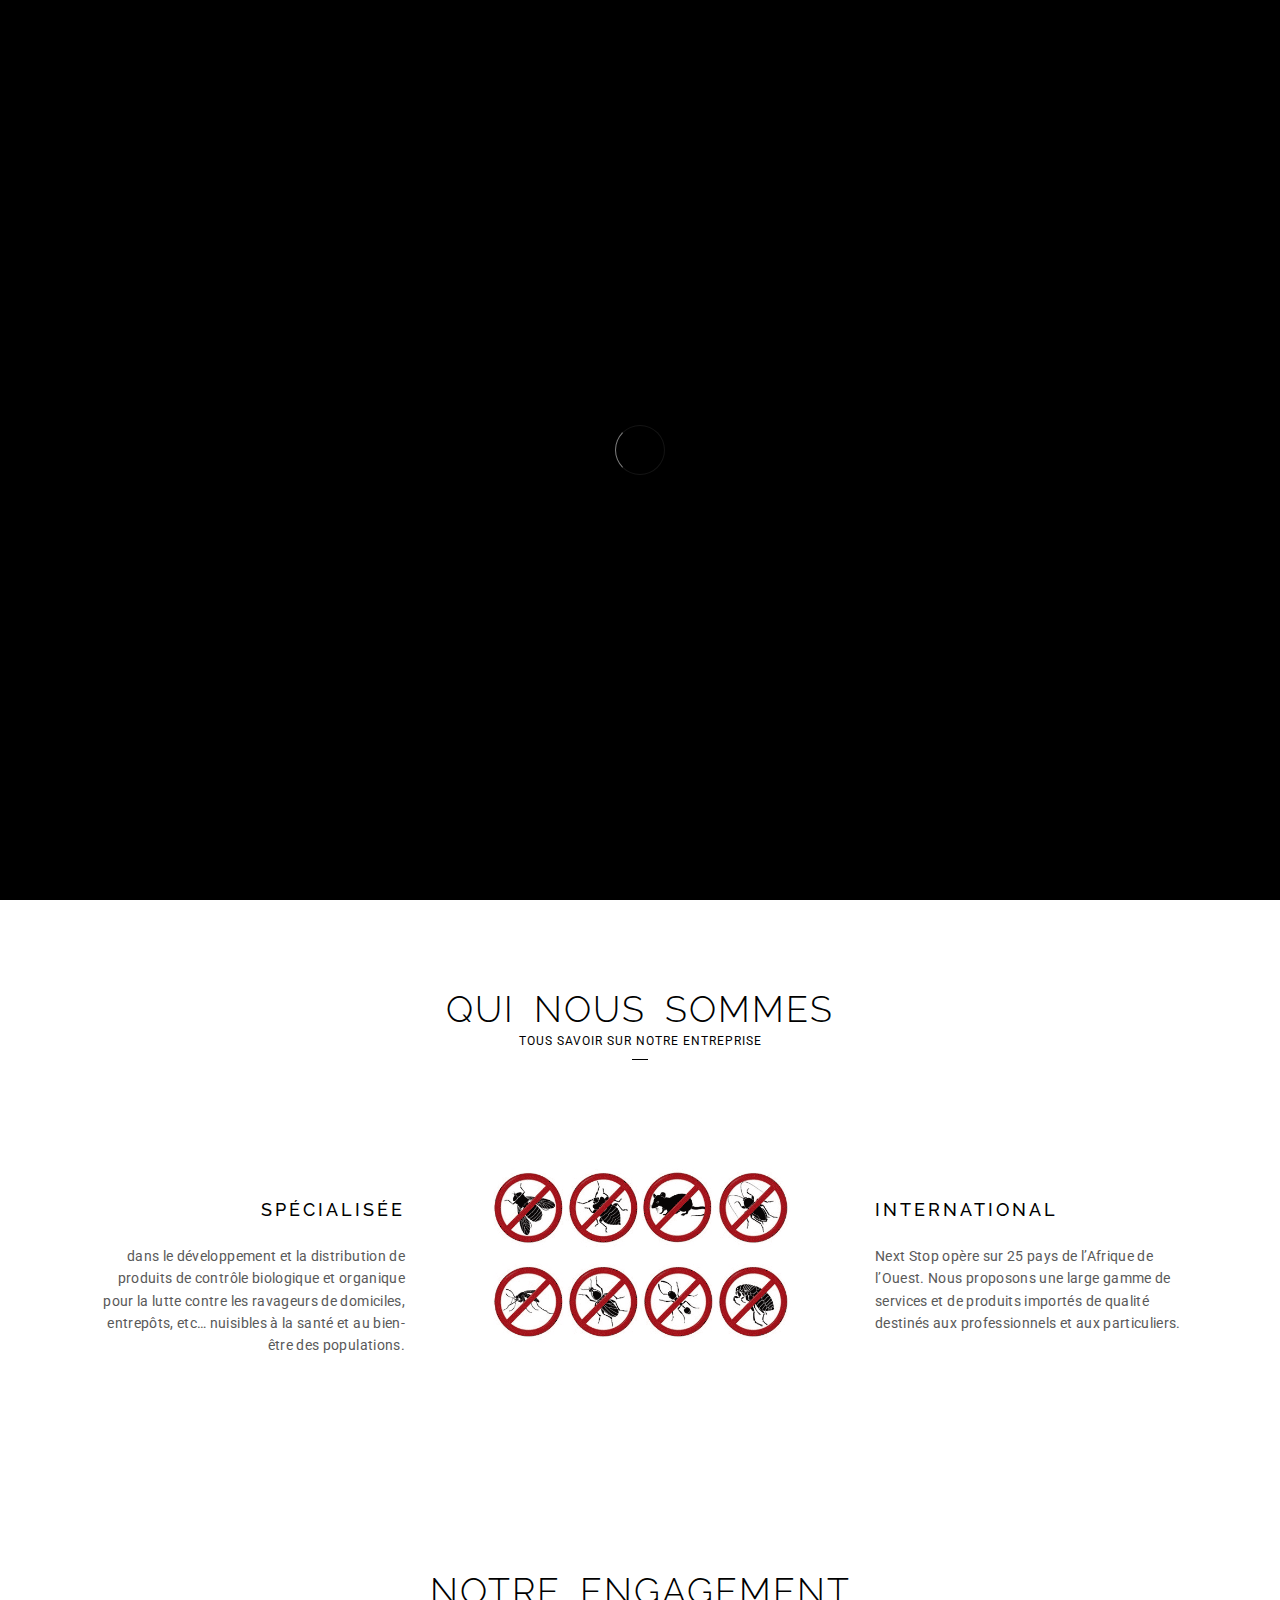
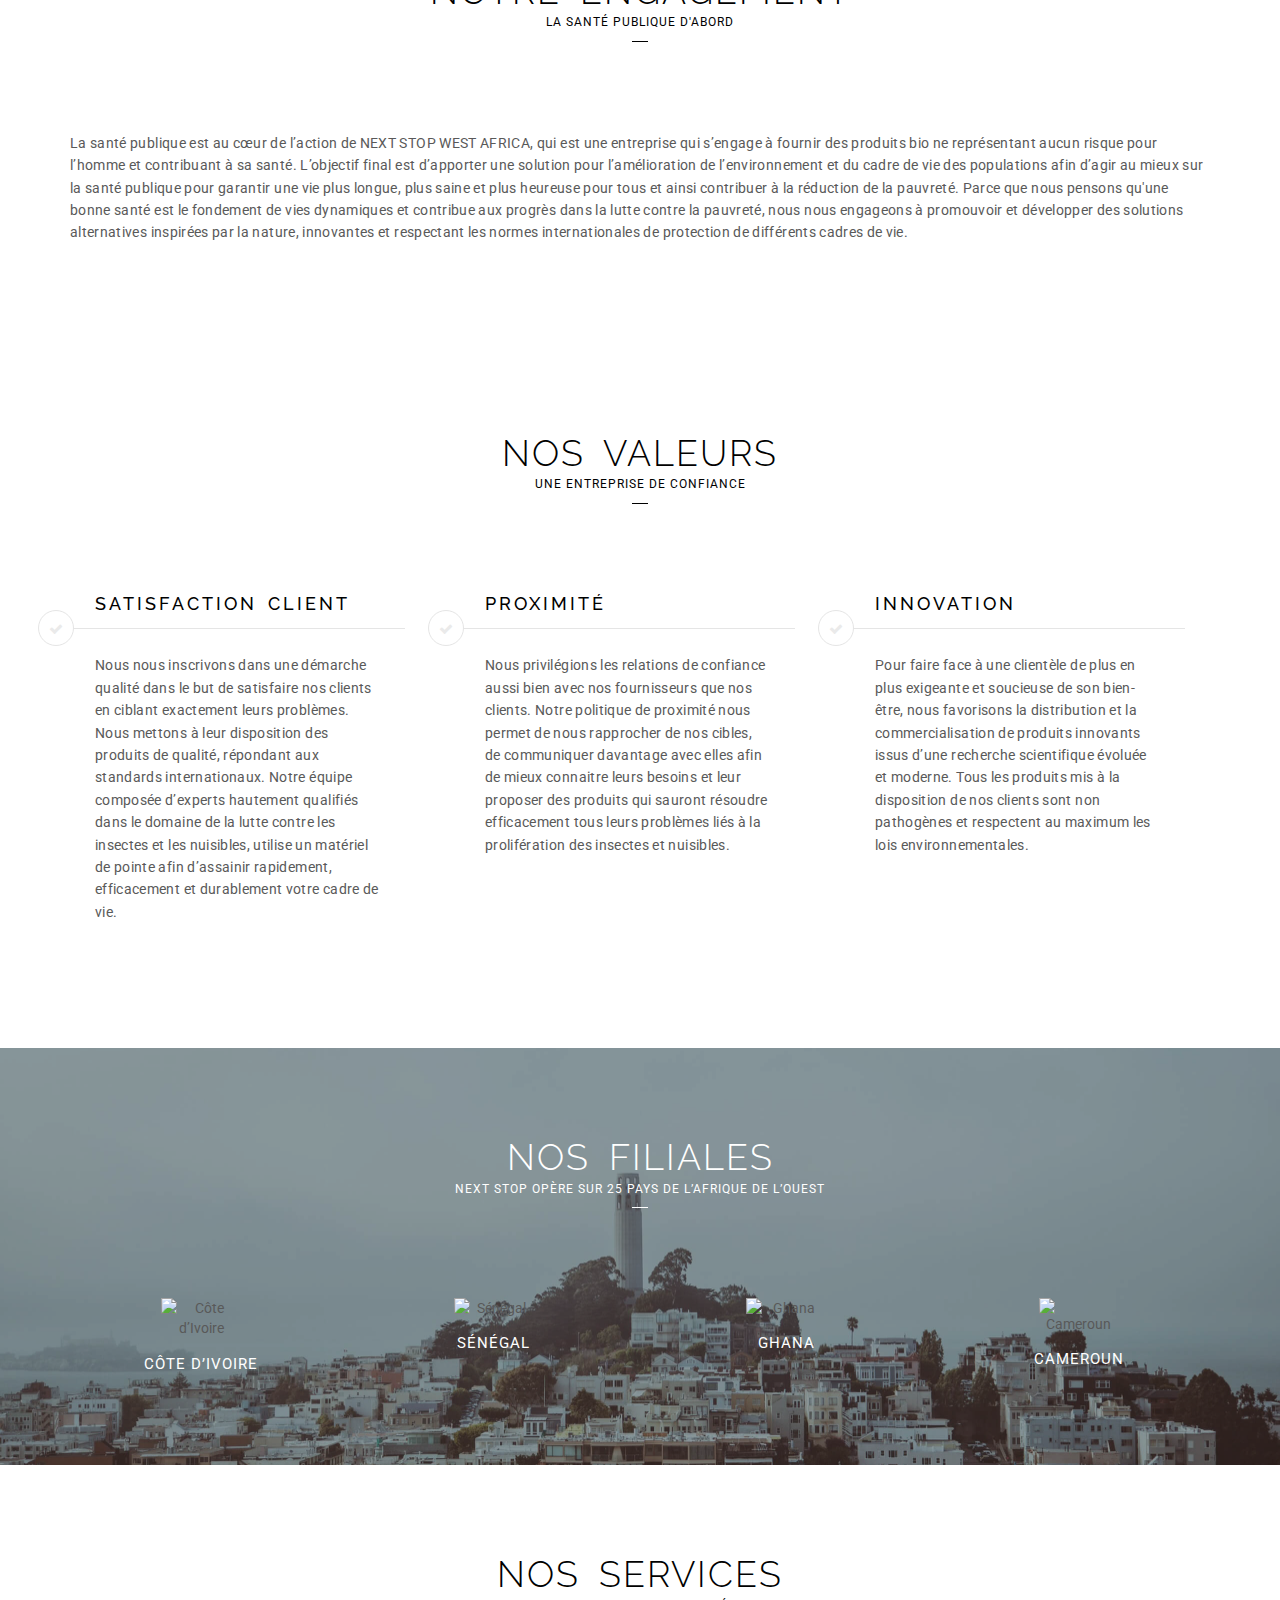
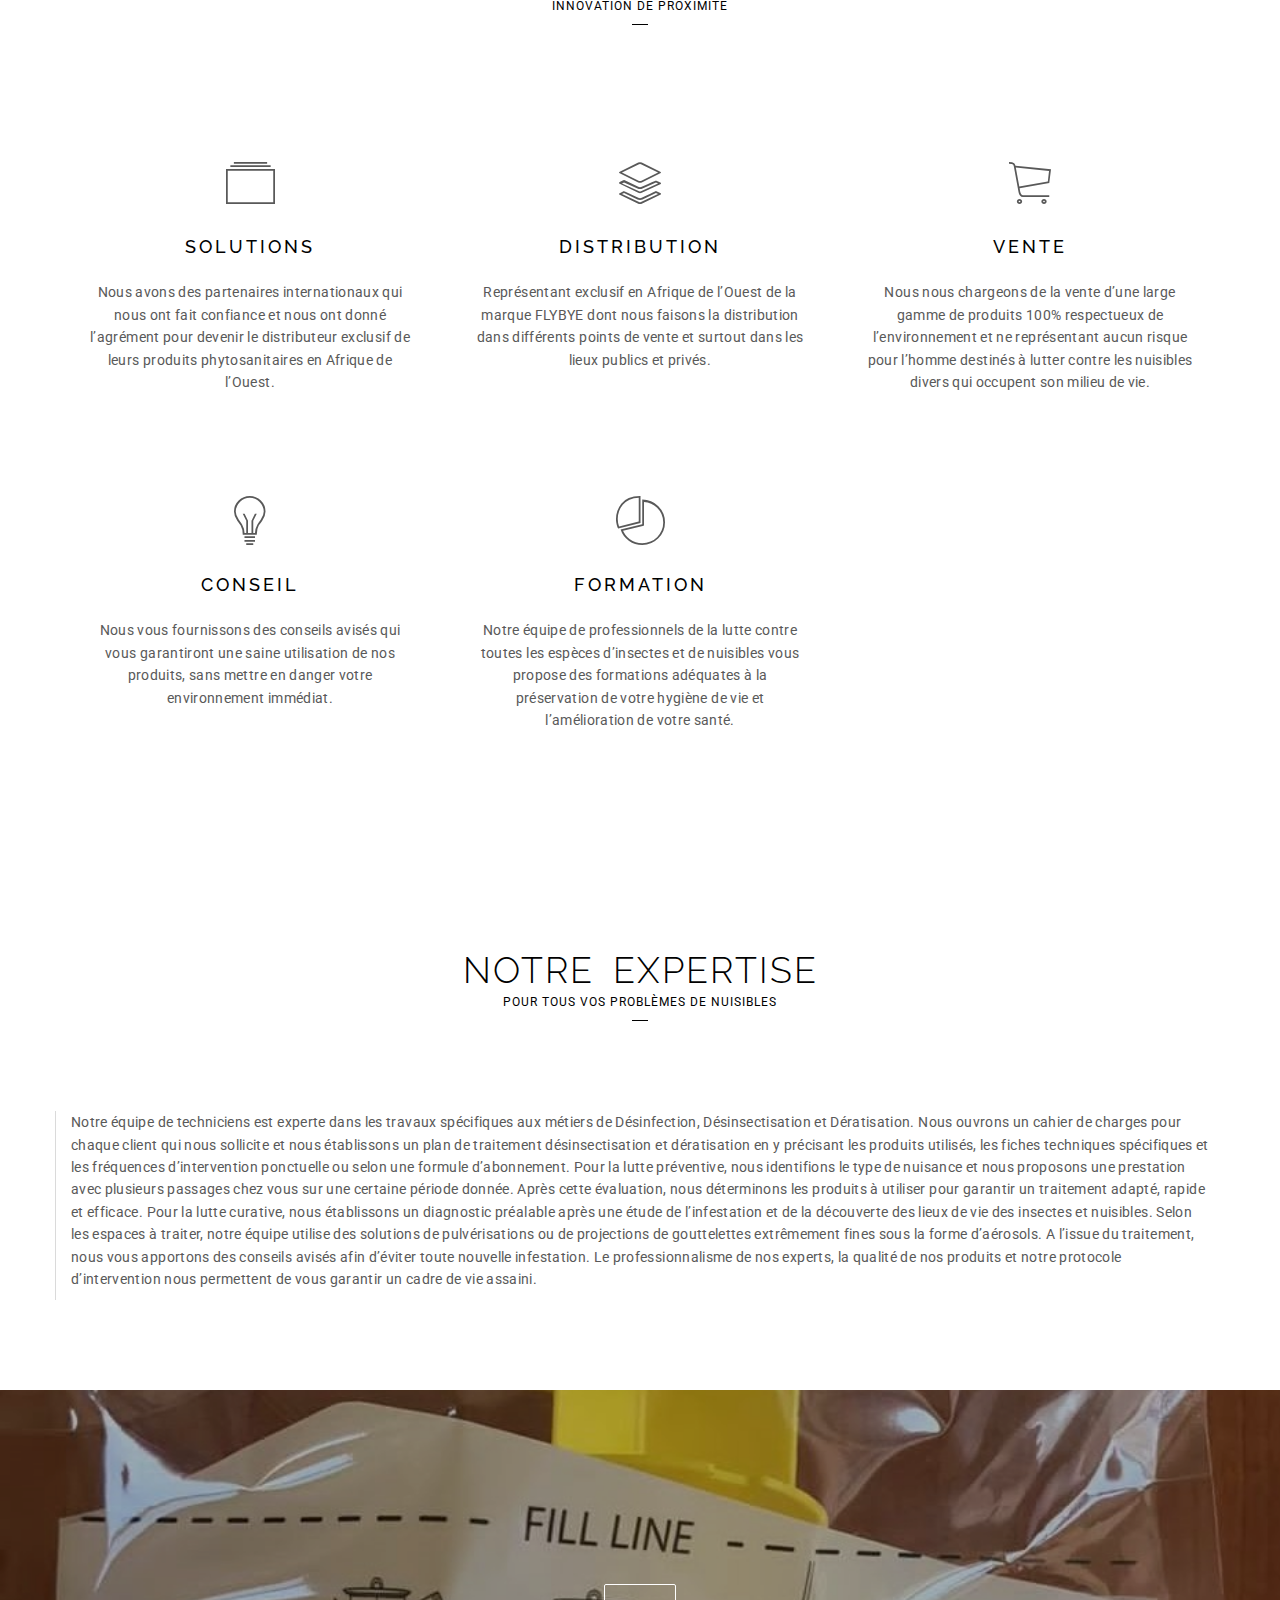
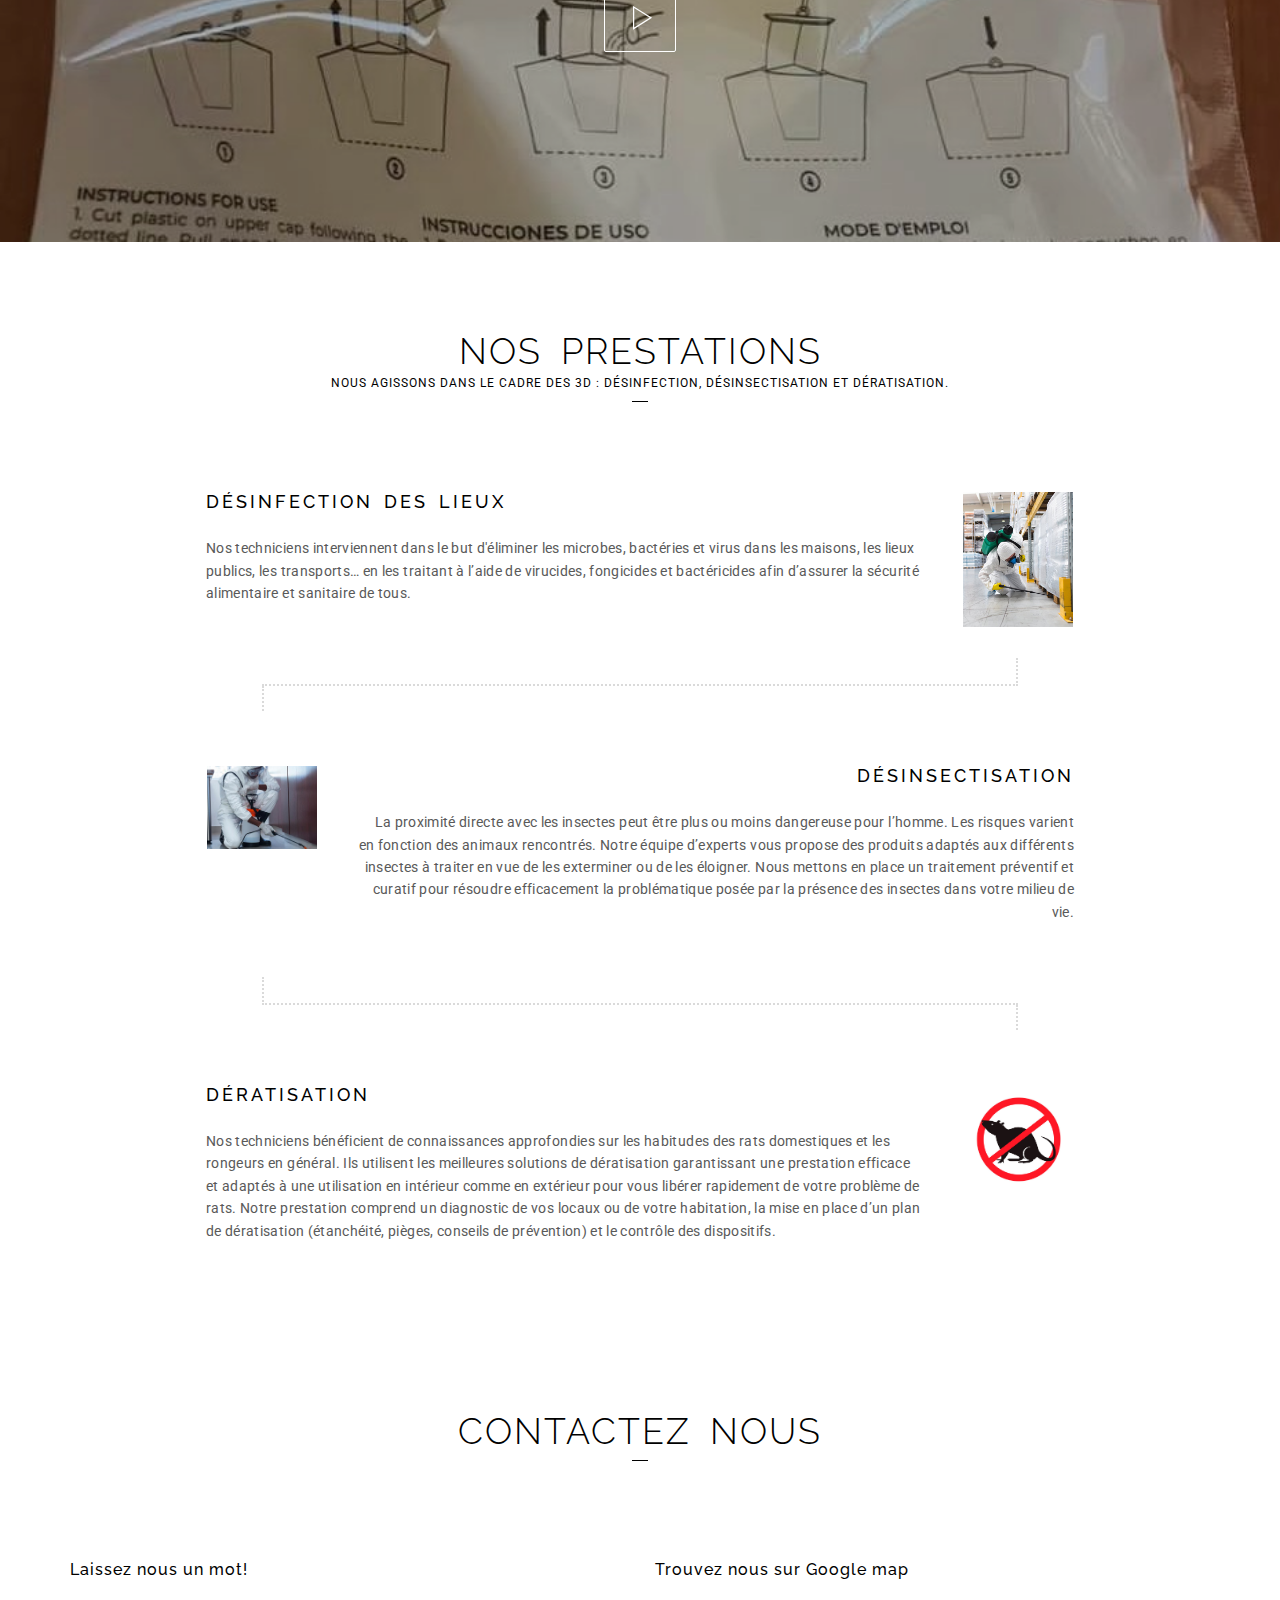
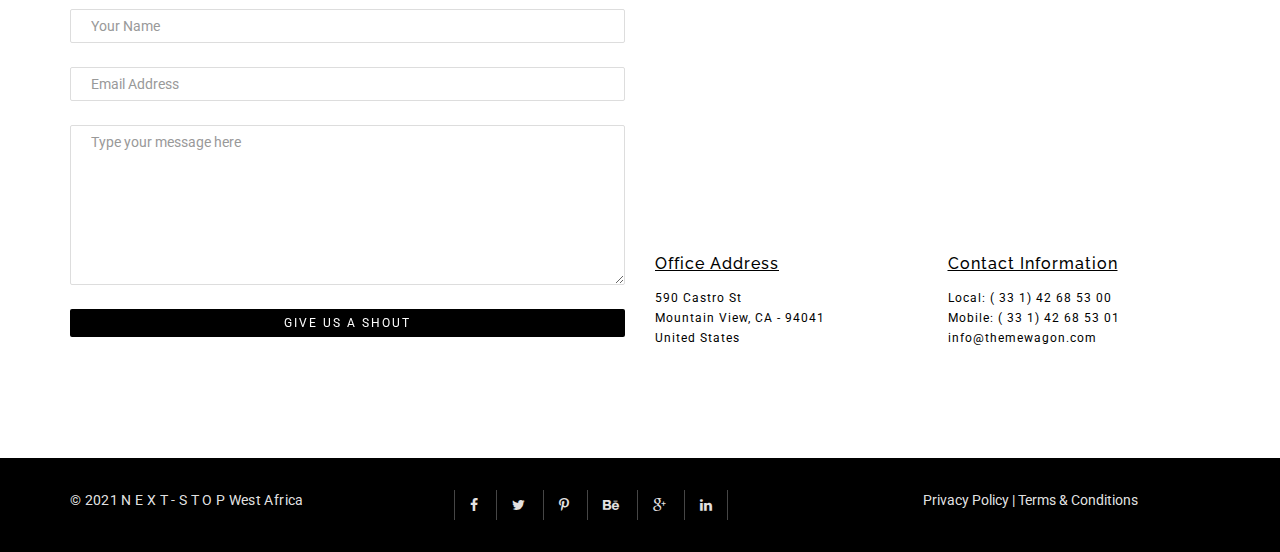
==== index.html @ 81a285a0 "first drop" ====
<!DOCTYPE html>
<html lang="en">
<head>
    <meta charset="UTF-8">
    <meta http-equiv="X-UA-Compatible" content="IE=edge">
    <meta name="viewport" content="width=device-width, initial-scale=1">
    <meta name="Description" content="A fat free flat responsive corporate agency templae">
    <meta name="keywords" content="Agency, Corporate">

    <title>N E X T  -  S T O P </title>

    <link rel="shortcut icon" href="assets/images/favicons/favicon.ico" />
    <link rel="apple-touch-icon" sizes="57x57" href="assets/images/favicons/apple-icon-57x57.png">
    <link rel="apple-touch-icon" sizes="60x60" href="assets/images/favicons/apple-icon-60x60.png">
    <link rel="apple-touch-icon" sizes="72x72" href="assets/images/favicons/apple-icon-72x72.png">
    <link rel="apple-touch-icon" sizes="76x76" href="assets/images/favicons/apple-icon-76x76.png">
    <link rel="apple-touch-icon" sizes="114x114" href="assets/images/favicons/apple-icon-114x114.png">
    <link rel="apple-touch-icon" sizes="120x120" href="assets/images/favicons/apple-icon-120x120.png">
    <link rel="apple-touch-icon" sizes="144x144" href="assets/images/favicons/apple-icon-144x144.png">
    <link rel="apple-touch-icon" sizes="152x152" href="assets/images/favicons/apple-icon-152x152.png">
    <link rel="apple-touch-icon" sizes="180x180" href="assets/images/favicons/apple-icon-180x180.png">
    <link rel="icon" type="image/png" sizes="192x192"  href="assets/images/favicons/android-icon-192x192.png">
    <link rel="icon" type="image/png" sizes="32x32" href="assets/images/favicons/favicon-32x32.png">
    <link rel="icon" type="image/png" sizes="96x96" href="assets/images/favicons/favicon-96x96.png">
    <link rel="icon" type="image/png" sizes="16x16" href="assets/images/favicons/favicon-16x16.png">
    <link rel="manifest" href="assets/images/favicons/manifest.json">
    <meta name="msapplication-TileColor" content="#000000">
    <meta name="msapplication-TileImage" content="assets/images/favicons/ms-icon-144x144.png">
    <meta name="theme-color" content="#000000">


    <!-- css -->
    <link rel="stylesheet" href="assets/lib/bootstrap/dist/css/bootstrap.css">
    <link rel="stylesheet" href="assets/lib/fontawesome/css/font-awesome.min.css">
    <link rel="stylesheet" href="assets/lib/ionicons/css/ionicons.css">
    <link rel="stylesheet" href="assets/lib/owlcarousel/owl-carousel/owl.carousel.css">
    <link rel="stylesheet" href="assets/lib/owlcarousel/owl-carousel/owl.theme.css">
    <link rel="stylesheet" href="assets/lib/FlexSlider/flexslider.css">
    <link rel="stylesheet" href="assets/lib/magnific-popup/dist/magnific-popup.css"/>

    <link rel="stylesheet" href="http://fonts.googleapis.com/css?family=Raleway:100,300,400">
    <link rel="stylesheet" href="http://fonts.googleapis.com/css?family=Roboto:100,300,400">

    <link rel="stylesheet" href="assets/css/main.css">
    <link rel="stylesheet" href="assets/css/ie_fix.css">

    <script src="assets/lib/components-modernizr/modernizr.js"></script>
    <script src="assets/lib/jquery/dist/jquery.js"></script>
    <script src="assets/lib/bootstrap/dist/js/bootstrap.js"></script>

</head>

<body data-spy="scroll" data-target="#main-nav-collapse" data-offset="100">

<div class="page-loader">
    <div class="loader">Loading...</div>
</div>
<!-- Fixed Top Navigation -->
<nav id="fixedTopNav" class="navbar navbar-fixed-top main-navigation" itemscope itemtype="https://schema.org/SiteNavigationElement" >
    <div class="container">

        <div class="navbar-header">

            <button type="button" class="navbar-toggle collapsed" data-toggle="collapse" data-target="#main-nav-collapse">
                <span class="sr-only">Toggle navigation</span>
                <span class="ion-drag"></span>
            </button>

            <!-- Logo -->
            <div class="navbar-brand" itemscope itemtype="https://schema.org/Organization">
                <span itemprop="name" class="sr-only">Reign</span>
                <a itemprop="url" href="index.html">
                    N E X T  <em>-</em>  S T O P
                </a>
            </div>
            <!-- /Logo -->

        </div><!-- /.navbar-header -->

        <!-- Navigation Links -->
        <div class="collapse navbar-collapse" id="main-nav-collapse">
            <ul class="nav navbar-nav navbar-right">

                <li><a href="#" itemprop="url">
                    <span itemprop="name">Home</span>
                </a></li>                
                <li><a href="#about-us" itemprop="url">
                    <span itemprop="name">About</span>
                </a></li>

                <!-- <li><a href="#valeurs" itemprop="url">
                    <span itemprop="name">Values</span>
                </a></li> -->
                
                <!-- <li><a href="#filliales" itemprop="url">
                    <span itemprop="name">Filliales</span>
                </a></li> -->
                

                <li><a href="#services" itemprop="url">
                    <span itemprop="name">Services</span>
                </a></li>

                <li><a href="#expertise" itemprop="url">
                    <span itemprop="name">Expertise</span>
                </a></li>

                <li><a href="#prestation" itemprop="url">
                    <span itemprop="name">Prestation</span>
                </a></li>
 

                <li><a href="#contact" itemprop="url">
                    <span itemprop="name">Contact</span>
                </a></li>
            </ul>
        </div>
        <!-- /Navigation Links -->

    </div><!-- /.container -->
</nav>
<!-- /Fixed Top Navigation -->

<!-- Header -->
<header id="header" class="header-wrapper home-parallax home-fade dark-bg  bg-06">
    <div class="color-overlay"></div>
    <div class="header-wrapper-inner">
        <div class="container">

            <div class="intro">
                <!-- <h1>NEXT STOP    <span class="rotate"> west,est,south</span> AFRICA</h1> -->
                <h1>NEXT STOP WEST AFRICA</h1>
                <p>produits de contrôle biologique et organique </p>
                <a href="#services" class="btn btn-default-o onPageNav">Our Services</a>
            </div><!-- /.intro -->

        </div><!-- /.container -->

    </div><!-- /.header-wrapper-inner -->
</header>
<!-- /Header -->
<!-- About Us -->
<section id="about-us" class="section about-us">
    <div class="container">

        <!---->
        <header class="section-heading">
            <h2>QUI NOUS SOMMES</h2>
            <span>Tous savoir sur notre entreprise  </span>
        </header><!-- section-heading -->
        <!---->

        <div class="section-content">
            <div class="row">
                <div class="col-sm-4">

                    <!-- about-left -->
                    <div class="about-content left">
                        <h4>spécialisée </h4>
                        <p>dans le développement et la distribution de produits de contrôle biologique et organique pour la lutte contre les ravageurs de domiciles, entrepôts, etc… nuisibles à la santé et au bien-être des populations.
                        </p>
                    </div>

                </div><!-- col-sm-4 -->

                <div class="col-sm-4">

                    <!-- about-center -->
                    <figure class="about-content center">
                        <!-- <img class="img-responsive center-block" src="https://media.istockphoto.com/photos/fumigator-sanitizing-cleaning-and-disinfection-coronavirus-pandemic-picture-id1308788817?s=612x612" alt=""> -->
                        <!-- <img class="img-responsive center-block" src="https://media.istockphoto.com/vectors/pest-control-design-insect-vector-design-bug-illustration-vector-id1139930309?s=612x612" alt=""> -->
                        <img class="img-responsive center-block" src="assets/images/ns/insectes.png" alt="">
                    </figure>

                </div><!-- col-sm-4 -->

                <div class="col-sm-4">

                    <!-- about-right -->
                    <div class="about-content right">
                        <h4>International</h4>
                        <p>Next Stop opère sur 25 pays de l’Afrique de l’Ouest.
                            Nous proposons une large gamme de services et de produits importés de qualité destinés aux professionnels et aux particuliers.
                        </p>
                    </div>

                </div><!-- col-sm-4 -->
            </div><!-- row -->
        </div><!-- section-content -->
    </div><!-- container -->
</section>
<!-- /About Us -->

<!-- Engagement -->
<section id="about-us" class="section about-us">
    <div class="container">

        <!---->
        <header class="section-heading">
            <h2>NOTRE ENGAGEMENT </h2>
            <span>La santé publique d'abord  </span>
        </header><!-- section-heading -->
        <!---->

        <div class="section-content">
            <div class="row">
                <div class="col-sm-12 lborder">

                    <div class="service">
                        
                        <div class="about-service">
                            <!-- <h4 class="text-center">Satisfaction client  </h4> -->
                            <p class="text-left">
                                La santé publique est au cœur de l’action de NEXT STOP WEST AFRICA, qui est  une entreprise qui s’engage à fournir des produits bio ne représentant aucun risque pour l’homme et contribuant à sa santé. L’objectif final est d’apporter une solution pour l’amélioration de l’environnement et du cadre de vie des populations afin d’agir au mieux sur la santé publique pour garantir une vie plus longue, plus saine et plus heureuse pour tous et ainsi contribuer à la réduction de la pauvreté. 
                                Parce que nous pensons qu'une bonne santé est le fondement de vies dynamiques et contribue aux progrès dans la lutte contre la pauvreté, nous nous engageons à promouvoir et développer des solutions alternatives inspirées par la nature, innovantes et respectant les normes internationales de protection de différents cadres de vie. 
                            </p>
                        </div>
                    </div>


                </div><!-- col-sm-4 -->                
                 
            </div><!-- row -->
        </div><!-- section-content -->
    </div><!-- container -->
</section>
<!-- /Engagement -->

<!-- Why-choose-us -->
<section id="valeurs" class="section why-choose-us">
    <div class="container">
        <header class="section-heading">
            <h2>Nos valeurs</h2>
            <span>Une entreprise de confiance</span>
        </header>

        <div class="section-content">
            <div class="row">
                <div class="col-sm-4 why-explain-wrap">

                    <!-- why-choose-us-text -->
                    <h4>Satisfaction client </h4>
                    <div class="why-explain top top-1">
                        <p>
                            Nous nous inscrivons dans une démarche qualité dans le but de satisfaire nos clients en ciblant exactement leurs problèmes. Nous mettons à leur disposition des produits de qualité, répondant aux standards internationaux. Notre équipe composée d’experts hautement qualifiés dans le domaine de la lutte contre les insectes et les nuisibles, utilise un matériel de pointe afin d’assainir rapidement, efficacement et durablement votre cadre de vie.  
                        </p>
                    </div>

                </div><!-- col-md-4 col-sm-6 -->

                <div class="col-sm-4 why-explain-wrap">

                    <!-- why-choose-us-text -->
                    <h4>Proximité</h4>
                    <div class="why-explain top top-2">
                        <p>
                            Nous privilégions les relations de confiance aussi bien avec nos fournisseurs que nos clients. Notre politique de proximité nous permet de nous rapprocher de nos cibles, de communiquer davantage avec elles afin de mieux connaitre leurs besoins et leur proposer des produits qui sauront résoudre efficacement tous leurs problèmes liés à la prolifération des insectes et nuisibles.
                        </p>
                    </div>

                </div><!-- col-md-4 col-sm-6 -->

                <div class="col-sm-4 why-explain-wrap">

                    <!-- why-choose-us-text -->
                    <h4>Innovation </h4>
                    <div class="why-explain top top-3">
                        <p>
                            Pour faire face à une clientèle de plus en plus exigeante et soucieuse de son bien-être, nous favorisons la distribution et la commercialisation de produits innovants issus d’une recherche scientifique évoluée et moderne. Tous les produits mis à la disposition de nos clients sont non pathogènes et respectent au maximum les lois environnementales.
                        </p>
                    </div>

                </div><!-- col-md-4 col-sm-6 -->

            </div><!-- row -->

     

        </div><!-- section-content -->
    </div><!-- container -->
</section>
<!-- /Why-choose-us -->
<!-- Fun filiales -->
<section id="filiales" class="section dark-bg funfacts">
    <div class="color-overlay"></div>
    <div class="container">
        <header class="section-heading">
            <h2>Nos filiales </h2>
            <span>Next Stop opère sur 25 pays de l’Afrique de l’Ouest</span>
        </header>

        <div class="section-content">
            <div class="row">
                <div class="col-sm-3">
                    <div class="counter-box">
                       
                        <figure>
                            <img width="80px" class="img-responsive center-block" alt="Côte d’Ivoire" src="http://purecatamphetamine.github.io/country-flag-icons/3x2/CI.svg"/>
                        </figure>
                        
                        <div class="count-description">Côte d’Ivoire</div>
                    </div>
                </div>

                <div class="col-sm-3">
                    <div class="counter-box">
                       
                        <figure>
                            <img width="80px" class="img-responsive center-block" alt="Sénégal" src="http://purecatamphetamine.github.io/country-flag-icons/3x2/SN.svg"/>
                        </figure>
                        
                        <div class="count-description">Sénégal</div>
                    </div>
                </div>
                <div class="col-sm-3">
                    <div class="counter-box">
                       
                        <figure>
                            <img width="80px" class="img-responsive center-block" alt="Ghana" src="http://purecatamphetamine.github.io/country-flag-icons/3x2/GH.svg"/>
                        </figure>
                        
                        <div class="count-description">Ghana</div>
                    </div>
                </div>                

                <div class="col-sm-3">
                    <div class="counter-box">
                       
                        <figure>
                            <img width="80px" class="img-responsive center-block" alt="Cameroun" src="http://purecatamphetamine.github.io/country-flag-icons/3x2/CM.svg"/>
                        </figure>
                        
                        <div class="count-description">Cameroun</div>
                    </div>
                </div>
            </div><!-- row -->
        </div><!-- section-content -->
    </div><!-- container -->
</section>
<!-- /filiales -->

<!-- Service -->
<section id="services" class="section services">
    <div class="container">

        <!---->
        <header class="section-heading">
            <h2>Nos Services</h2>
            <span>Innovation de Proximité  </span>
        </header>
        <!---->

        <div class="section-content">
            <div class="row">
                <div class="col-sm-4">

                    <!-- service -->
                    <div class="service">
                        <div class="service-icon text-center">
                            <span class="ion-ios-albums-outline"></span>
                        </div>
                        <div class="about-service">
                            <h4 class="text-center"> solutions </h4>
                            <p class="text-center">Nous avons des partenaires internationaux qui nous ont fait confiance et nous ont donné l’agrément pour devenir le distributeur exclusif de leurs produits phytosanitaires en Afrique de l’Ouest.</p>
                        </div>
                    </div>

                </div><!-- col-sm-4 -->

                <div class="col-sm-4">

                    <!-- service -->
                    <div class="service">
                        <div class="service-icon text-center">
                            <!-- <span class="fa fa-truck"></span> -->
                            <span class="ion-social-buffer-outline"></span>
                        </div>
                        <div class="about-service">
                            <h4 class="text-center">Distribution </h4>
                            <p class="text-center">
                                Représentant exclusif en Afrique de l’Ouest de la marque FLYBYE dont nous faisons la distribution dans différents points de vente et surtout dans les lieux publics et privés.
                            </p>
                        </div>
                    </div>

                </div><!-- col-sm-4 -->

                <div class="col-sm-4">

                    <!-- service -->
                    <div class="service">
                        <div class="service-icon text-center">
                            <!-- <span class="ion-social-buffer-outline"></span> -->
                            <span class="ion-ios-cart-outline"></span>
                        </div>
                        <div class="about-service">
                            <h4 class="text-center">Vente </h4>
                            <p class="text-center">
                                Nous nous chargeons de la vente d’une large gamme de produits 100% respectueux de l’environnement et ne représentant aucun risque pour l’homme destinés à lutter contre les nuisibles divers qui occupent son milieu de vie.
                            </p>
                        </div>
                    </div>

                </div><!-- col-sm-4 -->
            </div><!-- row -->

            <div class="row secondrow">
                <div class="col-sm-4">

                    <!-- service -->
                    <div class="service">
                        <div class="service-icon text-center">
                            <span class="ion-ios-lightbulb-outline"></span>
                        </div>
                        <div class="about-service">
                            <h4 class="text-center">Conseil </h4>
                            <p class="text-center">Nous vous fournissons des conseils avisés qui vous garantiront une saine utilisation de nos produits, sans mettre en danger votre environnement immédiat.</p>
                        </div>
                    </div>

                </div><!-- col-sm-4 -->

                <div class="col-sm-4">

                    <!-- service -->
                    <div class="service">
                        <div class="service-icon text-center">
                            <span class="ion-ios-pie-outline"></span>
                        </div>
                        <div class="about-service">
                            <h4 class="text-center">Formation </h4>
                            <p class="text-center">
                                Notre équipe de professionnels de la lutte contre toutes les espèces d’insectes et de nuisibles vous propose des formations adéquates à la préservation de votre hygiène de vie et l’amélioration de votre santé. 
                            </p>
                        </div>
                    </div>

                </div><!-- col-sm-4 -->

                <div class="col-sm-4">

                    <!-- service -->
                    <!-- <div class="service last">
                        <div class="service-icon text-center">
                            <span class="ion-ios-cart-outline"></span>
                        </div>
                        <div class="about-service">
                            <h4 class="text-center">Business Solution</h4>
                            <p class="text-center">
                                Praesent dapibus eleifend aug eget sollicitudin velit malesuada Aliquam blandit diam feugiat ex eget sollicitudin eget.
                            </p>
                        </div>
                    </div> -->

                </div><!-- col-sm-4 -->
            </div><!-- row -->
        </div><!-- section-content -->
    </div><!-- container -->
</section>
<!-- Service -->

<!-- Expertise -->
<section id="expertise" class="section team">
    <div class="container">
        <header class="section-heading">
            <h2>Notre Expertise </h2>
            <span>POUR TOUS VOS PROBLÈMES DE NUISIBLES</span>
        </header>

        <div class="section-content">
            <div class="row">
                <div class="col-sm-12 lborder">

                    <div class="service">
                        
                        <div class="about-service">
                            <!-- <h4 class="text-center">Satisfaction client  </h4> -->
                            <p class="text-left">
                                Notre équipe de techniciens est experte dans les travaux spécifiques aux métiers de Désinfection, Désinsectisation et Dératisation. 
                                Nous ouvrons un cahier de charges pour chaque client qui nous sollicite et nous établissons un plan de traitement désinsectisation et dératisation en y précisant les produits utilisés, les fiches techniques spécifiques et les fréquences d’intervention ponctuelle ou selon une formule d’abonnement.
                                Pour la lutte préventive, nous identifions le type de nuisance et nous proposons une prestation avec plusieurs passages chez vous sur une certaine période donnée. Après cette évaluation, nous déterminons les produits à utiliser pour garantir un traitement adapté, rapide et efficace. 
                                
                                Pour la lutte curative, nous établissons un diagnostic préalable après une étude de l’infestation et de la découverte des lieux de vie des insectes et nuisibles.
                                Selon les espaces à traiter, notre équipe utilise des solutions de pulvérisations ou de projections de gouttelettes extrêmement fines sous la forme d’aérosols. A l’issue du traitement, nous vous apportons des conseils avisés afin d’éviter toute nouvelle infestation.
                                
                                Le professionnalisme de nos experts, la qualité de nos produits et notre protocole d’intervention nous permettent de vous garantir un cadre de vie assaini. 
                            </p>
                        </div>
                    </div>


                </div><!-- col-sm-4 -->

     
            </div><!-- row -->
        </div><!-- section-content -->
    </div><!-- container -->
</section>
<!-- /Expertise -->
<!-- Video -->
<section id="video" class="section video-player dark-bg">
    <div class="color-overlay"></div>

    <div class="container" id="video-info">
        <div class="row">
            <div class="col-sm-5">

                <!-- video-left -->
                <div class="video-left">
                    <!-- Watch Our<br>Video -->
                </div>

            </div><!-- col-sm-4 -->

            <div class="col-sm-2">

                <!-- Play Button -->
                <a id="playVideo" href="#" class="btn video-icon">
                    <i class="ion-ios-play-outline"></i>
                </a>

            </div><!-- col-sm-4 -->

            <div class="col-sm-5">

                <!-- video-right -->
                <div class="video-right">
                    <!-- Create Your Own Slogan <br>Golden Ratio <br>Here -->
                </div>

            </div><!-- col-sm-4 -->
        </div><!-- row -->

    </div><!-- container -->

</section>

<div class="container" id="video-container">
    <div class="row">
        <div class="col-md-8 col-md-offset-2">
            <div id="ytPlayer" class="embed-responsive embed-responsive-16by9">
                <iframe  class="embed-responsive-item" title="YouTube video player" src="http://www.youtube.com/embed/w9j3-ghRjBs?enablejsapi=1"></iframe>
            </div><!--ytPlayer-->
        </div>
    </div>
</div>

<!-- /Video -->
<!-- Our Process -->
<section id="prestation" class="section our-process">
    <div class="container">
        <header class="section-heading">
            <!-- <h2>How We Did It</h2> -->
            <h2>NOS PRESTATIONS</h2>
            <span>  Nous agissons dans le cadre des 3D : Désinfection, Désinsectisation et Dératisation.  </span>
            <!-- <span>  Désinfection, Désinsectisation et Dératisation. </span> -->
        </header>

        <div class="section-content">
            <div class="process">

                <!-- our-process-image -->
                <div class="our-process-image">
                    <img width="110px" src="assets/images/ns/disinfection-1.jpg" />
                </div>

                <div class="our-process-text">
                    <!-- our-process-text -->
                    <!-- <h4>Analysis &amp; Planing</h4> -->
                    <h4>Désinfection des lieux </h4>
                    <p> Nos techniciens interviennent dans le but d'éliminer les microbes, bactéries et virus dans les maisons, les lieux publics, les transports… en les traitant à l’aide de virucides, fongicides et bactéricides afin d’assurer la sécurité alimentaire et sanitaire de tous. </p>
                </div>

            </div><!-- process -->

            <!-- divider -->
            <div class="divider divider-right hidden-xs">
            </div>

            <div class="process">

                <!-- our-process-image -->
                <div class="our-process-image left">
                    <img width="110px" src="assets/images/ns/desinfection.jpg" />
                </div>

                <div class="our-process-text right">

                    <!-- our-process-text -->
                    <!-- <h4>Design &amp; Development</h4> -->
                    <h4>Désinsectisation</h4>
                    <p>La proximité directe avec les insectes peut être plus ou moins dangereuse pour l’homme. Les risques varient en fonction des animaux rencontrés. Notre équipe d’experts vous propose des produits adaptés aux différents insectes à traiter en vue de les exterminer ou de les éloigner. Nous mettons en place un traitement préventif et curatif pour résoudre efficacement la problématique posée par la présence des insectes dans votre milieu de vie.</p>

                </div>
            </div><!-- process -->

            <!-- divider -->
            <div class="divider divider-left hidden-xs">
            </div>

            <div class="process">

                <!-- our-process-image -->
                <div class="our-process-image">
                    <!-- <span class="ion-ios-speedometer-outline"></span> -->
                    <span>
                        <img width="110px" src="assets/images/ns/deratisatio.jpg" />
                    </span>
                </div>

                <div class="our-process-text">

                    <!-- our-process-text -->
                    <h4>Dératisation </h4>
                    <p>Nos techniciens bénéficient de connaissances approfondies sur les habitudes des rats domestiques et les rongeurs en général. Ils utilisent les meilleures solutions de dératisation garantissant une prestation efficace et adaptés à une utilisation en intérieur comme en extérieur pour vous libérer rapidement de votre problème de rats. Notre prestation comprend un diagnostic de vos locaux ou de votre habitation, la mise en place d’un plan de dératisation (étanchéité, pièges, conseils de prévention) et le contrôle des dispositifs.</p>

                </div>
            </div><!-- process -->

        </div><!-- section-content -->
    </div><!-- container -->
</section>
<!-- /Our Process -->



<!-- Contact-us -->
<section id="contact" class="section contact">
    <div class="container">
        <!---->
        <header class="section-heading">
            <h2>  contactez nous</h2>
            <!-- <span>Nous serons ravi</span> -->
        </header>
        <!---->

        <div class="section-content">
            <div class="row">
                <div class="col-md-6 col-sm-5">
                    <h5>Laissez nous un mot!</h5>
                    <form action="php/contact-form.php" class="contact-form" id="contactForm" method="post" name="contactform">

                        <div class="form-group">
                            <input class="form-control" id="name" name="name" placeholder="Your Name" type="text" required>
                        </div>

                        <div class="form-group">
                            <input class="form-control" id="email" name="email" placeholder="Email Address" type="email" required>
                        </div>

                        <div class="form-group">
                            <textarea class="form-control" id="message" name="massage" placeholder="Type your message here" rows="5" required></textarea>
                        </div>

                        <div id="contactFormResponse"></div>

                        <button id="cfsubmit" type="submit" class="btn btn-dark btn-block contact-submit">Give us a shout</button>

                    </form>
                </div>
                <div class="col-md-6 col-sm-7">
                    <h5>Trouvez nous sur Google map</h5>
                    <div class="google-map">
                        <div id="map"></div>
                    </div>

                    <div class="row contact-info-wrap">
                        <div class="col-sm-6">
                            <div>
                                <h5>Office Address</h5>
                                <address class="contact-info">
                                    <span>590 Castro St</span><br>
                                    <span>Mountain View</span>,
                                    <span>CA </span> -
                                    <span>94041</span><br>
                                    <span>United States</span>
                                </address>
                            </div>

                        </div>
                        <div class="col-sm-6">
                            <div>
                                <h5>Contact Information</h5>
                                <div class="contact-info">
                                    Local: ( 33 1) 42 68 53 00<br>
                                    Mobile: ( 33 1) 42 68 53 01<br>
                                    info@themewagon.com
                                </div>
                            </div>
                        </div>
                    </div>
                </div>
            </div>
        </div>
    </div>
</section>
<!-- Contact-us -->


<!-- footer -->
<footer id="footer" class="footer">
    <div class="container">
        <div class="row">
            <div class="col-md-3 col-sm-4">
                <!-- <p class="copyright text-xs-center">&copy; 2021 Next Stop West Africa</p> -->
                <p class="copyright text-xs-center">&copy; 2021 N E X T  -   S T O P  West Africa</p>
            </div>

            <div class="col-md-5 col-sm-4">
                <ul class="footer-social-block">
                    <li><a href="#"><i class="fa fa-facebook"></i></a></li>

                    <li><a href="#"><i class="fa fa-twitter"></i></a></li>

                    <li><a href="#"><i class="fa fa-pinterest-p"></i></a></li>

                    <li><a href="#"><i class="fa fa-behance"></i></a></li>

                    <li><a href="#"><i class="fa fa-google-plus"></i></a></li>

                    <li><a href="#"><i class="fa fa-linkedin"></i></a></li>

                </ul>
            </div>

            <div class="col-md-4 col-sm-4">
                <div class="footer-menu text-xs-center">
                    <a href="#">Privacy Policy</a> | <a href="">Terms &amp; Conditions</a>
                </div>
            </div>
        </div>
    </div>
</footer>
<!-- #footer -->

<a id="totop" href="#totop"><i class="fa fa-angle-double-up"></i></a>
<!-- js -->
<script src="assets/lib/imagesloaded/imagesloaded.pkgd.min.js"></script>
<script src="assets/lib/isotope/dist/isotope.pkgd.min.js"></script>
<script src="assets/lib/owlcarousel/owl-carousel/owl.carousel.js"></script>
<script type="text/javascript" src="https://maps.googleapis.com/maps/api/js?sensor=false"></script>
<script src="assets/lib/waypoints/lib/jquery.waypoints.min.js"></script>
<script src="assets/lib/waypoints/lib/shortcuts/inview.min.js"></script>

<script src="assets/lib/FlexSlider/jquery.flexslider.js"></script>
<script src="assets/lib/simple-text-rotator/jquery.simple-text-rotator.js"></script>
<script src="assets/lib/jquery.mb.YTPlayer/dist/jquery.mb.YTPlayer.min.js"></script>
<script src="assets/lib/magnific-popup/dist/jquery.magnific-popup.js"></script>

<script src="assets/js/main.js"></script>

<!--[if lt IE 10]>
<script>
    $('input, textarea').placeholder();
</script>
<![endif]-->

</body>
</html>
---- assets/css/main.css ----
html, body {
  position: relative;
  overflow-x: hidden; }

/*-----------------------------------------
    Page Loader
------------------------------------------*/
.page-loader {
  display: block;
  width: 100%;
  height: 100%;
  position: fixed;
  top: 0;
  left: 0;
  background: #000000;
  z-index: 100000; }

.loader {
  width: 50px;
  height: 50px;
  position: absolute;
  top: 50%;
  left: 50%;
  margin: -25px 0 0 -25px;
  font-size: 10px;
  text-indent: -12345px;
  border-top: 1px solid rgba(255, 255, 255, 0.08);
  border-right: 1px solid rgba(255, 255, 255, 0.08);
  border-bottom: 1px solid rgba(255, 255, 255, 0.08);
  border-left: 1px solid rgba(255, 255, 255, 0.5);
  border-radius: 50%;
  -webkit-animation: spinner 700ms infinite linear;
  animation: spinner 700ms infinite linear;
  z-index: 100001; }

@-webkit-keyframes spinner {
  0% {
    -webkit-transform: rotate(0deg);
    -ms-transform: rotate(0deg);
    transform: rotate(0deg); }
  100% {
    -webkit-transform: rotate(360deg);
    -ms-transform: rotate(360deg);
    transform: rotate(360deg); } }
@keyframes spinner {
  0% {
    -webkit-transform: rotate(0deg);
    -ms-transform: rotate(0deg);
    transform: rotate(0deg); }
  100% {
    -webkit-transform: rotate(360deg);
    -ms-transform: rotate(360deg);
    transform: rotate(360deg); } }
.container {
  position: relative;
  z-index: 3; }

/* overlay and pattern */
.overlay, .color-overlay, .gradient-overlay {
  min-width: 100vw;
  position: absolute;
  top: 0;
  left: 0;
  height: 100%;
  width: 100%;
  bottom: 0;
  right: 0; }

.color-overlay {
  background: #000000;
  opacity: 0.3; }

.gradient-overlay {
  opacity: 0.7;
  /* Permalink - use to edit and share this gradient: http://colorzilla.com/gradient-editor/#0a545d+0,000000+100&amp;1+0,0.3+100 */
  /* IE9 SVG, needs conditional override of 'filter' to 'none' */
  background: url([data-uri]);
  /* FF3.6+ */
  background: -webkit-gradient(linear, left top, left bottom, color-stop(0%, #0a545d), color-stop(100%, rgba(0, 0, 0, 0.3)));
  /* Chrome,Safari4+ */
  background: -webkit-linear-gradient(top, #0a545d 0%, rgba(0, 0, 0, 0.3) 100%);
  /* Chrome10+,Safari5.1+ */
  /* Opera 11.10+ */
  /* IE10+ */
  background: linear-gradient(to bottom, #0a545d 0%, rgba(0, 0, 0, 0.3) 100%);
  /* W3C */
  filter: progid:DXImageTransform.Microsoft.gradient( startColorstr='#0a545d', endColorstr='#4d000000',GradientType=0 );
  /* IE6-8 */ }

/* section */
.section {
  padding: 90px 0;
  position: relative;
  z-index: 5;
  background-color: #ffffff; }
  .section.dark .section-heading span, .section.dark .section-heading h2 {
    color: #ffffff; }

.section-heading {
  position: relative;
  text-align: center;
  color: #000000;
  padding-bottom: 10px;
  margin-bottom: 90px;
  text-transform: uppercase; }
  @media only screen and (max-width: 992px) {
    .section-heading {
      margin-bottom: 60px; } }
  .section-heading span {
    margin-bottom: 15px;
    letter-spacing: 1px;
    margin-top: 0px;
    font-size: 12px; }

.section-heading::after {
  content: '';
  width: 16px;
  height: 1px;
  background-color: #000;
  position: absolute;
  left: -webkit-calc(50% - 8px);
  left: calc(50% - 8px);
  bottom: 0; }

.dark-bg .section-heading {
  color: #fff; }
.dark-bg .section-heading::after {
  background-color: #fff; }

/* Check list */
.check-list {
  padding: 0;
  list-style-type: none; }

.check-list li {
  position: relative;
  padding-left: 30px; }

.check-list li::before {
  content: "\f00c";
  font-family: FontAwesome;
  position: absolute;
  left: 0; }

/* Arrow Down Animation */
@-webkit-keyframes hvr-hang {
  0% {
    -webkit-transform: translateY(8px);
    transform: translateY(8px); }
  50% {
    -webkit-transform: translateY(4px);
    transform: translateY(4px); }
  100% {
    -webkit-transform: translateY(8px);
    transform: translateY(8px); } }
@keyframes hvr-hang {
  0% {
    -webkit-transform: translateY(8px);
    transform: translateY(8px); }
  50% {
    -webkit-transform: translateY(4px);
    transform: translateY(4px); }
  100% {
    -webkit-transform: translateY(8px);
    transform: translateY(8px); } }
@-webkit-keyframes hvr-hang-sink {
  100% {
    -webkit-transform: translateY(8px);
    transform: translateY(8px); } }
@keyframes hvr-hang-sink {
  100% {
    -webkit-transform: translateY(8px);
    transform: translateY(8px); } }
/* Helper Class */
.text-xs-left {
  text-align: left; }

.text-xs-center {
  text-align: center; }

.text-xs-right {
  text-align: right; }

@media (min-width: 768px) {
  .text-sm-left {
    text-align: left !important; }

  .text-sm-center {
    text-align: center !important; }

  .text-sm-right {
    text-align: right !important; } }
@media (min-width: 992px) {
  .text-md-left {
    text-align: left !important; }

  .text-md-center {
    text-align: center !important; }

  .text-md-right {
    text-align: right !important; } }
/* Selection */
::-moz-selection {
  background: #000;
  color: #fff; }

::-webkit-selection {
  background: #000;
  color: #fff; }

::selection {
  background: #000;
  color: #fff; }

/* back to top button */
#totop {
  position: fixed;
  bottom: 7px;
  right: 7px;
  z-index: 999;
  background: #fff;
  display: none;
  height: 28px;
  width: 28px;
  text-align: center;
  line-height: 28px;
  font-size: 14px;
  color: #000;
  opacity: 0.6;
  border-radius: 2px; }

img {
  max-width: 100%; }

.form-control {
  border-radius: 2px;
  border: 1px solid #DFDFDF;
  box-shadow: none; }
  .form-control:focus {
    box-shadow: none;
    border-color: rgba(0, 0, 0, 0.8); }

.icons-wrap, #icons {
  margin-top: 40px;
  margin-bottom: 80px; }
  .icons-wrap i, .icons-wrap li, #icons i, #icons li {
    display: inline-block;
    margin: 0 20px 20px 0px;
    height: 50px;
    width: 50px;
    line-height: 50px;
    text-align: center;
    border: 1px solid #dadada;
    font-size: 2em; }

ul#icons {
  list-style: none;
  padding: 0; }

/**
* Style for components
**/
a:focus {
  outline: none; }

.navbar-toggle {
  border: 0; }

.navbar > .container .navbar-brand,
.navbar > .container-fluid .navbar-brand {
  margin-left: 0; }

.carousel-control.left,
.carousel-control.right {
  background: none; }

.alert {
  padding: 5px 12px;
  border-radius: 2px; }

.nav-tabs > li > a {
  border-radius: 2px 2px 0 0;
  color: #898989; }

.panel-heading {
  border-top-left-radius: 2px;
  border-top-right-radius: 2px;
  padding: 0; }

.nav-tabs {
  margin-bottom: 30px; }

/* Accordion */
.panel-title {
  font-size: 14px; }

.panel-heading a {
  position: relative;
  display: block;
  letter-spacing: 1px;
  word-spacing: initial;
  padding: 10px 15px; }
  .panel-heading a:after {
    position: absolute;
    content: "\f106";
    top: 50%;
    right: 15px;
    font-family: "FontAwesome";
    line-height: 1;
    font-size: 14px;
    margin-top: -7px; }
  .panel-heading a.collapsed:after {
    content: "\f107"; }
  .panel-heading a:hover, .panel-heading a:focus, .panel-heading a:active {
    text-decoration: none; }

.cta-1 {
  background-color: #000; }
  .cta-1 .call-to-action {
    text-align: center;
    color: #fdfdfd;
    background-size: contain;
    padding: 50px 0; }
    .cta-1 .call-to-action .cta-text {
      color: #fff;
      margin-bottom: 30px;
      margin-top: 0;
      text-transform: capitalize;
      font-size: 22px; }

.cta-2 {
  background-color: #000;
  padding: 30px 0; }
  .cta-2 .cta-text {
    color: #fff;
    margin: 0;
    line-height: 30px;
    margin-right: 30px;
    text-transform: capitalize;
    font-size: 16px;
    letter-spacing: 1px; }
    @media only screen and (max-width: 767px) {
      .cta-2 .cta-text {
        font-size: 13px;
        line-height: 20px;
        display: block;
        margin-right: 0; } }
  @media only screen and (max-width: 992px) {
    .cta-2 .btn {
      margin-top: 15px; } }

html,
body {
  min-height: 100%;
  color: #595959;
  font-family: 'Roboto', sans-serif;
  font-weight: 400;
  line-height: 1.45;
  -webkit-font-smoothing: antialiased;
  -moz-osx-font-smoothing: grayscale;
  text-rendering: optimizeLegibility; }

h1,
h2,
h3,
h4,
h5 {
  font-family: 'Raleway', sans-serif;
  color: #000000; }

h1 {
  font-size: 60px;
  font-weight: 100;
  letter-spacing: 8px;
  margin-bottom: 15px;
  margin-top: 0;
  text-transform: uppercase; }
  @media only screen and (max-width: 767px) {
    h1 {
      font-size: 42px;
      letter-spacing: 4px; } }

h2 {
  font-size: 36px;
  font-weight: 300;
  text-transform: uppercase;
  margin-top: 0;
  margin-bottom: 0px;
  word-spacing: 8px;
  letter-spacing: 2px; }
  @media only screen and (max-width: 767px) {
    h2 {
      font-size: 30px;
      letter-spacing: 1px;
      word-spacing: 2px; } }

h3 {
  font-size: 30px;
  margin-bottom: 20px;
  text-transform: uppercase; }

h4 {
  font-size: 18px;
  word-spacing: 3px;
  text-transform: uppercase;
  letter-spacing: 3px;
  margin-bottom: 25px; }
  @media only screen and (max-width: 992px) {
    h4 {
      letter-spacing: 1px; } }

h5 {
  font-size: 16px;
  text-transform: uppercase;
  margin-bottom: 15px; }

h6 {
  text-transform: uppercase;
  font-size: 12px;
  letter-spacing: 1px; }

p {
  font-size: 14px;
  line-height: 1.6;
  letter-spacing: 0.025em; }
  p.led {
    font-size: 1.2em;
    margin-bottom: 40px; }
    p.led:first-letter {
      font-size: 4em;
      float: left;
      line-height: 50px; }

.dark-bg h1,
.dark-bg h2,
.dark-bg h3 {
  color: #ffffff; }

blockquote p {
  font-family: serif;
  font-style: italic;
  font-size: 18px;
  letter-spacing: 0; }

.plain-list li {
  line-height: 2.2em; }

/*-----------------*/
/* Global Styles   */
/*-----------------*/
.btn {
  border-radius: 2px;
  font-size: 12px;
  padding: 10px 35px;
  letter-spacing: 2px;
  line-height: 6px;
  text-transform: uppercase;
  vertical-align: middle;
  -webkit-transform: translateZ(0);
  transform: translateZ(0);
  box-shadow: 0 0 1px transparent;
  -webkit-backface-visibility: hidden;
  backface-visibility: hidden;
  -moz-osx-font-smoothing: grayscale;
  position: relative;
  -webkit-transition-property: color;
  transition-property: color;
  -webkit-transition-duration: 0.3s;
  transition-duration: 0.3s; }

.btn:before {
  content: "";
  position: absolute;
  z-index: -1;
  top: 0;
  left: 0;
  right: 0;
  bottom: 0;
  background: #ffffff;
  -webkit-transform: scaleY(0);
  -ms-transform: scaleY(0);
  transform: scaleY(0);
  -webkit-transform-origin: 50% 0;
  -ms-transform-origin: 50% 0;
  transform-origin: 50% 0;
  -webkit-transition-property: -webkit-transform;
  transition-property: transform;
  -webkit-transition-duration: 0.3s;
  transition-duration: 0.3s;
  -webkit-transition-timing-function: ease-out;
  transition-timing-function: ease-out; }

.btn:hover, .btn:focus, .btn:active {
  color: white;
  outline: none; }

.btn:hover:before, .btn:focus:before, .btn:active:before {
  -webkit-transform: scaleY(1);
  -ms-transform: scaleY(1);
  transform: scaleY(1); }

/*-----------------*/
/* Solid Buttons   */
/*-----------------*/
.btn-default {
  background-color: #fff;
  border: 1px solid #DFDFDF;
  color: #031313; }
  .btn-default:before {
    background: #000000; }
  .btn-default:hover, .btn-default:active, .btn-default:focus {
    background-color: #fff;
    color: #fff; }

.btn-mild:before {
  background: #000000; }
.btn-mild:hover, .btn-mild:active, .btn-mild:focus {
  color: #fff; }

.btn-dark {
  background-color: #000;
  color: #fdfdfd; }
  .btn-dark:hover, .btn-dark:active, .btn-dark:focus {
    color: #000000; }

/*-----------------*/
/* Outline Buttons */
/*-----------------*/
.btn-default-o {
  background-color: transparent;
  border: 1px solid #fff;
  color: #fff; }

.btn-default-o:hover, .btn-default-o:focus {
  color: #000000; }

.btn-list {
  margin-bottom: 0; }
  .btn-list button {
    margin-right: 15px;
    margin-bottom: 15px; }

.btn.btn-round {
  border-radius: 14px; }
  .btn.btn-round.btn:before {
    border-radius: 14px; }

/*bootstrap buttons*/
.btn-lg {
  padding: 15px 60px; }

.btn-sm {
  padding: 8px 20px; }

.btn-xs {
  padding: 6px 10px; }

.btn-primary:active, .btn-primary:hover, .btn-primary:focus {
  color: #337ab7; }

.btn-success:active, .btn-success:hover, .btn-success:focus {
  color: #5cb85c; }

.btn-info:active, .btn-info:hover, .btn-info:focus {
  color: #46b8da; }

.btn-warning:active, .btn-warning:hover, .btn-warning:focus {
  color: #eea236; }

.btn-danger:active, .btn-danger:hover, .btn-danger:focus {
  color: #d43f3a; }

.main-navigation {
  border-bottom-color: rgba(255, 255, 255, 0.26);
  -webkit-transition: all 0.4s ease;
  transition: all 0.4s ease; }
  .main-navigation .navbar-brand {
    font-family: 'Raleway', sans-serif;
    height: auto;
    padding: 22px 15px 10px 15px;
    -webkit-transition: all 0.4s ease;
    transition: all 0.4s ease; }
    .main-navigation .navbar-brand a {
      color: #fff;
      font-size: 26px;
      text-transform: uppercase;
      letter-spacing: 2px; }
      .main-navigation .navbar-brand a em {
        font-style: normal;
        text-transform: lowercase;
        background-color: rgba(255, 255, 255, 0.3);
        width: 8px;
        display: inline-block;
        height: 20px;
        text-align: center;
        letter-spacing: 0px;
        padding: 10px;
        box-sizing: content-box;
        margin: 0px 5px;
        border-radius: 2px; }
    .main-navigation .navbar-brand a:focus,
    .main-navigation .navbar-brand a:hover {
      text-decoration: none; }
  .main-navigation .navbar-toggle {
    padding: 0 15px;
    color: #FFF;
    border-radius: 2px;
    font-size: 28px; }
  .main-navigation .navbar-nav > .dropdown.open > a {
    background: transparent; }
    @media only screen and (max-width: 767px) {
      .main-navigation .navbar-nav > .dropdown.open > a {
        border-bottom: 1px solid rgba(73, 71, 71, 0.15); } }
    .main-navigation .navbar-nav > .dropdown.open > a span {
      background: white;
      color: black; }
      @media only screen and (max-width: 767px) {
        .main-navigation .navbar-nav > .dropdown.open > a span {
          background: transparent;
          color: white; } }
  .main-navigation .navbar-nav li a {
    color: rgba(255, 255, 255, 0.75);
    font-size: 11px;
    letter-spacing: 2px;
    margin-bottom: -1px;
    padding: 40px 20px 15px;
    text-transform: uppercase;
    -webkit-transition: all 0.4s ease;
    transition: all 0.4s ease;
    position: relative; }
    @media only screen and (max-width: 767px) {
      .main-navigation .navbar-nav li a {
        border-bottom: 1px solid rgba(73, 71, 71, 0.15); } }
    .main-navigation .navbar-nav li a span {
      padding: 1px 4px;
      border-radius: 2px;
      -webkit-transition: all 0.3s;
      transition: all 0.3s; }
    .main-navigation .navbar-nav li a:hover, .main-navigation .navbar-nav li a:focus {
      background-color: rgba(255, 255, 255, 0); }
      .main-navigation .navbar-nav li a:hover span, .main-navigation .navbar-nav li a:focus span {
        background: white;
        color: black; }
        @media only screen and (max-width: 767px) {
          .main-navigation .navbar-nav li a:hover span, .main-navigation .navbar-nav li a:focus span {
            background: transparent;
            color: white; } }
  .main-navigation .navbar-nav li.active a {
    background-color: rgba(255, 255, 255, 0); }
    .main-navigation .navbar-nav li.active a span {
      background: white;
      color: black; }
  .main-navigation .dropdown-toggle:after {
    position: absolute;
    display: block;
    right: 0;
    top: 67%;
    margin-top: -6px;
    font: normal normal normal 14px/1 FontAwesome;
    font-size: 9px;
    content: "\f107";
    text-rendering: auto;
    -webkit-font-smoothing: antialiased;
    -moz-osx-font-smoothing: grayscale;
    -webkit-transition: all 0.4s ease;
    transition: all 0.4s ease; }
    @media (max-width: 767px) {
      .main-navigation .dropdown-toggle:after {
        right: 7px; } }
  .main-navigation .dropdown-toggle.open:after {
    content: "\f106"; }
  @media (max-width: 767px) {
    .main-navigation .open > .dropdown-toggle:after {
      content: "\f106"; } }
  .main-navigation .dropdown-menu {
    background: rgba(26, 26, 26, 0.9);
    border-radius: 0;
    border: 0;
    padding: 0;
    box-shadow: none;
    min-width: 180px; }
    .main-navigation .dropdown-menu li a {
      border-bottom: 1px solid rgba(73, 71, 71, 0.15);
      padding: 25px 20px;
      letter-spacing: 2px;
      color: rgba(255, 255, 255, 0.76);
      font-size: 11px;
      line-height: 1px; }
      .main-navigation .dropdown-menu li a:hover {
        color: #ffffff;
        background: #000000;
        border-bottom-color: rgba(73, 71, 71, 0.15); }
    .main-navigation .dropdown-menu li.open > a {
      color: #ffffff;
      background: #000000; }
      .main-navigation .dropdown-menu li.open > a:hover {
        color: white; }
    .main-navigation .dropdown-menu.left-side .dropdown-menu {
      border: 0;
      border-right: 1px solid rgba(73, 71, 71, 0.15);
      right: 100%;
      left: auto; }
    .main-navigation .dropdown-menu .dropdown-menu {
      border-left: 1px solid rgba(73, 71, 71, 0.15);
      left: 100%;
      right: auto;
      top: 0;
      margin-top: 0; }
      @media only screen and (max-width: 767px) {
        .main-navigation .dropdown-menu .dropdown-menu {
          padding-left: 30px; } }
    @media only screen and (min-width: 768px) {
      .main-navigation .dropdown-menu .dropdown-toggle:after {
        content: '\f105';
        top: 50%;
        right: 8px; } }

.navbar-solid {
  background-color: #000000; }
  .navbar-solid .navbar-brand {
    padding: 10px 15px 8px; }
  .navbar-solid .navbar-nav > li > a {
    padding: 20px; }
  .navbar-solid .dropdown-toggle:after {
    top: 51%; }

@media only screen and (max-width: 992px) {
  .main-navigation .navbar-nav > li > a {
    padding: 20px 10px 15px;
    letter-spacing: 1px; }
  .main-navigation .navbar-brand {
    padding: 8px 0 0 15px; } }
@media only screen and (max-width: 767px) {
  .navbar-collapse {
    background-color: rgba(0, 0, 0, 0.9); } }
.header-wrapper {
  background: url(../images/backgrounds/bg-header.jpg) no-repeat center center;
  background-size: cover;
  display: table;
  height: 100vh;
  width: 100%;
  position: relative;
  z-index: 1;
  overflow-x: hidden; }
  @media screen and (max-width: 767px) and (orientation: landscape) {
    .header-wrapper {
      height: auto;
      min-height: 100vh;
      padding: 0px; } }
  .header-wrapper .header-wrapper-inner {
    display: table-cell;
    text-align: center;
    vertical-align: middle; }
    .header-wrapper .header-wrapper-inner.flexslider .slides li {
      height: 100vh;
      min-height: 650px; }
    .header-wrapper .header-wrapper-inner .intro p {
      color: rgba(255, 255, 255, 0.75);
      letter-spacing: 4px;
      margin-bottom: 80px;
      text-transform: uppercase; }
      @media only screen and (max-width: 992px) {
        .header-wrapper .header-wrapper-inner .intro p {
          margin-bottom: 30px; } }
    .header-wrapper .header-wrapper-inner .arrow-down {
      bottom: 10%;
      display: block;
      position: absolute;
      width: 100%;
      z-index: 3; }
      @media only screen and (max-width: 767px) {
        .header-wrapper .header-wrapper-inner .arrow-down {
          bottom: 0; } }
      .header-wrapper .header-wrapper-inner .arrow-down a {
        display: inline-block;
        padding: 20px 35px; }
        .header-wrapper .header-wrapper-inner .arrow-down a:hover {
          text-decoration: none; }
        .header-wrapper .header-wrapper-inner .arrow-down a i {
          font-size: 2em;
          color: #fff;
          -webkit-animation: bounce 2s infinite;
          animation: bounce 2s infinite; }
@-webkit-keyframes bounce {
  0%, 20%, 50%, 80%, 100% {
    -webkit-transform: translateY(0);
    transform: translateY(0); }
  40% {
    -webkit-transform: translateY(-20px);
    transform: translateY(-20px); }
  60% {
    -webkit-transform: translateY(-15px);
    transform: translateY(-15px); } }
@keyframes bounce {
  0%, 20%, 50%, 80%, 100% {
    -ms-transform: translateY(0);
    -webkit-transform: translateY(0);
    transform: translateY(0); }
  40% {
    -ms-transform: translateY(-20px);
    -webkit-transform: translateY(-20px);
    transform: translateY(-20px); }
  60% {
    -ms-transform: translateY(-15px);
    -webkit-transform: translateY(-15px);
    transform: translateY(-15px); } }
.video-controls-box {
  position: absolute !important;
  bottom: 40px;
  left: 0;
  width: 100%;
  z-index: 1; }

.video-controls-box a {
  display: inline-block;
  color: #fff;
  margin: 0 5px 0 0; }
  .video-controls-box a:hover {
    text-decoration: none; }

.bg-01 {
  background-image: url(../images/intro/01.jpg); }

.bg-02 {
  background-image: url(../images/intro/02.jpg); }

.bg-03 {
  background-image: url(../images/intro/03.jpg); }

.bg-04 {
  background-image: url(../images/intro/04.jpg); }

.bg-05 {
  background-image: url(../images/intro/05.jpg); }

/* .bg-06 {   background-image: url(../images/intro/06.jpg); } */
/* .bg-06 {   background-image: url(../images/ns/tim-mossholder.jpg); } */
/* .bg-06 {   background-image: url(../images/ns/emma-leigh-_0GIHn3EuRk-unsplash.jpg); } */
/* .bg-06 {   background-image: url(https://media.istockphoto.com/vectors/pest-control-design-insect-vector-design-bug-illustration-vector-id1139930309); } */
/* .bg-06 {   background-image: url(https://media.istockphoto.com/photos/fumigator-sanitizing-cleaning-and-disinfection-coronavirus-pandemic-picture-id1308788817); } */
/* .bg-06 {   background-image: url(https://media.istockphoto.com/photos/spraying-trees-against-pests-picture-id544094886); } */
.bg-06 {   background-image: url(../images/ns/trap1.jpg); }

.bg-07 {
  background-image: url(../images/intro/07.jpg); }

.bg-08 {
  background-image: url(../images/intro/08.jpg); }

.bg-09 {
  background-image: url(../images/intro/09.jpg); }

.bg-10 {
  background-image: url(../images/intro/10.jpg); }

.header-classic {
  display: block;
  height: auto;
  overflow-y: hidden;
  padding: 200px 0 90px 0; }
  .header-classic .header-wrapper-inner {
    display: block; }

.header-inner {
  padding-top: 200px;
  background-color: black;
  background-image: url(../images/backgrounds/bg-testimonial.jpg);
  background-size: cover;
  text-align: center; }
  .header-inner .breadcrumb {
    background-color: transparent;
    color: rgba(254, 254, 255, 0.7); }
    .header-inner .breadcrumb a {
      color: inherit; }
    .header-inner .breadcrumb i {
      margin: 0 10px; }

.flexslider {
  margin: 0;
  border: 0;
  display: block !important; }
  .flexslider .slides > li {
    background-position-x: center;
    background-position-y: center;
    background-size: cover;
    background-attachment: fixed;
    background-repeat: no-repeat; }
    .flexslider .slides > li .intro-wrapper {
      display: table;
      width: 100%;
      height: 100vh; }
      .flexslider .slides > li .intro-wrapper > .intro {
        display: table-cell;
        vertical-align: middle;
        position: relative;
        z-index: 1; }

.slider-classic {
  display: block;
  height: auto;
  overflow-y: hidden; }
  .slider-classic .flexslider .slides > li {
    height: auto !important;
    padding: 200px 0 90px 0;
    min-height: auto !important; }

.flex-direction-nav a {
  height: 50px;
  top: 50vh; }

.flex-direction-nav a.flex-prev:before {
  content: "\f3d2"; }

.flex-direction-nav a.flex-next:before {
  content: "\f3d3"; }

.flex-direction-nav a:before {
  font-family: "Ionicons";
  color: white; }

.team {
  background-color: bg-base-color; }
  .team .lborder {
    border-left: 1px solid #dadada; }
    @media only screen and (max-width: 767px) {
      .team .lborder {
        border-left: none; } }
  .team .rborder {
    border-right: 1px solid #dadada; }
    @media only screen and (max-width: 767px) {
      .team .rborder {
        border-right: none; } }
  .team .team-bio {
    margin-bottom: 15px;
    padding: 0 40px; }
    @media only screen and (max-width: 992px) {
      .team .team-bio {
        padding: 0; } }
    @media only screen and (max-width: 767px) {
      .team .team-bio {
        margin-bottom: 45px; } }
    .team .team-bio figure {
      overflow: hidden;
      padding: 40px; }
      .team .team-bio figure img {
        border-radius: 100%; }
      @media only screen and (max-width: 767px) {
        .team .team-bio figure {
          padding: 15px 22%; } }
    .team .team-bio .team-description {
      text-align: center; }
      .team .team-bio .team-description .member-name {
        font-size: 20px;
        text-transform: capitalize;
        letter-spacing: 1px;
        margin-bottom: 5px; }
      .team .team-bio .team-description .designation {
        text-transform: uppercase;
        font-size: 12px; }
  .team .team-social {
    padding: 15px;
    padding-bottom: 0; }
  .team .social-block {
    margin: 0;
    list-style-type: none;
    padding: 0;
    text-align: center; }
    .team .social-block li {
      display: inline-block;
      margin-right: 10px; }
      .team .social-block li a {
        display: block;
        font-size: 16px;
        color: #8E8E8E;
        padding: 2px 8px;
        -webkit-transition: all 0.3s;
        transition: all 0.3s; }
        .team .social-block li a:hover {
          color: #000000; }

.expertise {
  background: url(../images/backgrounds/bg-expertise.jpg) no-repeat center center; }
  .expertise .section-heading h1, .expertise .section-heading p {
    color: #ffffff; }
  .expertise .section-heading::after {
    background-color: white; }
  .expertise .expertise-description {
    margin-bottom: 25px; }
    @media only screen and (max-width: 767px) {
      .expertise .expertise-description {
        margin-bottom: 35px; } }
  .expertise .nav-tabs {
    border-bottom: 0; }
    .expertise .nav-tabs > li > a {
      margin-right: 4px;
      border: 0;
      border-radius: 0;
      border-bottom: 2px solid rgba(227, 225, 225, 0);
      color: #fdfdfd;
      font-weight: 400;
      text-transform: uppercase;
      -webkit-transition: all 0.3s;
      transition: all 0.3s; }
      .expertise .nav-tabs > li > a:hover {
        border-bottom-color: #e3e1e1; }
    .expertise .nav-tabs > li.active > a, .expertise .nav-tabs > li.active > a:focus, .expertise .nav-tabs > li.active > a:hover {
      color: #fdfdfd;
      background: none;
      border: 0;
      border-bottom: 2px solid #e3e1e1; }
  .expertise .tab-content {
    margin-top: 10px;
    padding: 10px;
    color: #E3E1E1; }
    .expertise .tab-content p {
      color: #fff; }
    .expertise .tab-content .tab-left {
      float: left;
      margin-right: 20px; }
    .expertise .tab-content .tab-right {
      padding-right: 40px; }
      @media only screen and (max-width: 767px) {
        .expertise .tab-content .tab-right {
          padding-right: 0; } }
  .expertise .nav > li > a:focus, .expertise .nav > li > a:hover {
    text-decoration: none;
    background-color: #eee;
    background: none; }
  .expertise .progress-heading {
    color: #ffffff;
    font-weight: 400;
    margin-bottom: 10px;
    font-size: 14px; }
  .expertise .progress {
    background-color: #313131;
    border-radius: 0;
    height: 3px; }
  .expertise .progress-bar {
    background-color: #fdfdfd;
    width: 0;
    -webkit-transition: width 3s cubic-bezier(0, 0, 0.2, 1);
    transition: width 3s cubic-bezier(0, 0, 0.2, 1); }

@media (min-width: 992px) {
  .expertise .expertise-description {
    margin-bottom: 0; } }
.video-player {
  /* background: url(../images/backgrounds/bg-video.jpg) no-repeat center bottom; */
  background: url(../images/ns/trap0.jpg) no-repeat center bottom;
  background-size: cover;
  color: #ffffff;
  text-transform: uppercase; }
  .video-player .video-left {
    text-align: center;
    font-weight: 300;
    font-size: 36px;
    line-height: 36px;
    text-transform: uppercase;
    margin-top: 0;
    margin-bottom: 0px; }
    @media only screen and (max-width: 767px) {
      .video-player .video-left {
        margin-bottom: 20px; } }
  .video-player .video-icon {
    color: #ffffff;
    font-size: 38px;
    border: 1px solid #ffffff;
    width: 68px;
    height: 68px;
    position: relative;
    display: block;
    margin: 4px auto 0; }
    @media only screen and (max-width: 767px) {
      .video-player .video-icon {
        margin-bottom: 20px; } }
    .video-player .video-icon i {
      position: absolute;
      top: 14px;
      left: 28px; }
    .video-player .video-icon:hover, .video-player .video-icon:active, .video-player .video-icon:focus {
      color: #000000; }
  .video-player .video-right {
    color: #ffffff;
    font-size: 16px;
    line-height: 20px; }
    @media only screen and (max-width: 767px) {
      .video-player .video-right {
        text-align: center; } }

@media (min-width: 768px) {
  .video-player {
    padding: 190px 0px; }
    .video-player .video-left {
      text-align: right;
      padding-right: 30px; }
    .video-player .video-right {
      padding-left: 30px;
      padding-top: 7px; }
      .video-player .video-right h2 {
        margin-top: 0; } }
#video-container {
  display: none; }

.portfolio {
  background-color: #ffffff;
  padding-bottom: 0; }
  .portfolio .section-content {
    color: #fdfdfd; }
    .portfolio .section-content .portfolio-images {
      height: 400px;
      overflow-x: hidden;
      overflow-y: auto;
      margin-bottom: 26px;
      position: relative; }
    .portfolio .section-content .isotop-filter {
      text-align: center;
      margin-bottom: 35px; }
    .portfolio .section-content .element-item {
      margin-bottom: 15px;
      cursor: pointer; }
  .portfolio .portfolio-grid {
    padding: 5px; }

.da-thumbs {
  list-style: none;
  position: relative;
  padding: 0;
  margin: 0; }

.da-thumbs li {
  float: left;
  background: #fff;
  padding: 0px;
  position: relative;
  width: 25%;
  padding: 5px; }
  @media only screen and (max-width: 992px) {
    .da-thumbs li {
      width: 33%; } }
  @media only screen and (max-width: 767px) {
    .da-thumbs li {
      width: 50%; } }

.portfolio-grid.three-col li {
  width: 33.333%; }
  @media only screen and (max-width: 992px) {
    .portfolio-grid.three-col li {
      width: 33%; } }
  @media only screen and (max-width: 767px) {
    .portfolio-grid.three-col li {
      width: 50%; } }
.portfolio-grid.two-col li {
  width: 50%; }

.da-thumbs li.x2 {
  width: 50%; }

.da-thumbs li a,
.da-thumbs li a img {
  display: block;
  position: relative;
  width: 100%; }

.da-thumbs li a {
  overflow: hidden; }

.da-thumbs li a .portfolio-detail-overlay {
  position: absolute;
  background: #fff;
  background: rgba(0, 0, 0, 0.9);
  padding: 20px;
  text-align: center;
  width: 100%;
  height: 100%; }

.da-thumbs li a div span {
  text-transform: uppercase;
  color: rgba(255, 255, 255, 0.85);
  padding: 2px;
  font-size: 12px;
  display: block;
  letter-spacing: 1px; }

.portfolio-detail-overlay h4 {
  color: #FFF;
  margin-top: 0px;
  font-size: 14px;
  margin-bottom: 15px;
  letter-spacing: 2px;
  font-family: 'Rototo' sans-serif; }

.portfolio-detail-overlay .middle-align-wrap {
  display: table;
  height: 100%;
  width: 100%; }
  .portfolio-detail-overlay .middle-align-wrap .middle-align-cell {
    display: table-cell;
    vertical-align: middle; }

.btn-isotop {
  background: none;
  border: 0;
  padding: 6px 20px 15px;
  color: #000;
  vertical-align: middle;
  -webkit-transform: translateZ(0);
  transform: translateZ(0);
  box-shadow: 0 0 1px transparent;
  -webkit-backface-visibility: hidden;
  backface-visibility: hidden;
  -moz-osx-font-smoothing: grayscale;
  position: relative;
  overflow: hidden; }
  .btn-isotop:before {
    content: "";
    position: absolute;
    z-index: -1;
    left: 50%;
    right: 50%;
    top: 20px;
    background: #000000;
    height: 1px;
    -webkit-transition-property: left, right;
    transition-property: left, right;
    -webkit-transition-duration: 0.3s;
    transition-duration: 0.3s;
    -webkit-transition-timing-function: ease-out;
    transition-timing-function: ease-out; }
  .btn-isotop:active, .btn-isotop:focus, .btn-isotop:hover {
    color: #000;
    box-shadow: none;
    outline: none !important; }
    .btn-isotop:active:before, .btn-isotop:focus:before, .btn-isotop:hover:before {
      left: 0;
      right: 0; }

.portfolio-details-single {
  margin-top: 60px; }
  .portfolio-details-single h3 {
    margin-bottom: 40px;
    position: relative; }
    .portfolio-details-single h3:before {
      position: absolute;
      content: '';
      width: 60px;
      background-color: black;
      height: 1px;
      bottom: -15px; }
  .portfolio-details-single ul {
    list-style: none;
    line-height: 2.5em;
    padding-left: 0; }

.testimonial {
  background: url(../images/backgrounds/bg-testimonial.jpg) no-repeat center center;
  color: #fdfdfd;
  background-size: cover; }
  .testimonial .carosel-wrapper {
    position: relative; }
    @media only screen and (max-width: 767px) {
      .testimonial .carosel-wrapper {
        margin-top: 40px; } }
    .testimonial .carosel-wrapper .client-face-holder {
      position: absolute;
      width: 106px;
      height: 106px;
      overflow: hidden;
      border-radius: 50%;
      top: -50px;
      left: -50px;
      z-index: 1;
      border: 2px solid rgba(255, 255, 255, 0.2); }
      @media only screen and (max-width: 767px) {
        .testimonial .carosel-wrapper .client-face-holder {
          left: 50%;
          margin-left: -53px; } }
      .testimonial .carosel-wrapper .client-face-holder #clientFace {
        height: -webkit-calc(100% - 6px);
        height: calc(100% - 6px);
        position: absolute;
        width: -webkit-calc(100% - 6px);
        width: calc(100% - 6px);
        background-color: #000;
        background-image: url(../images/team/team-1.jpg);
        background-size: cover;
        background-position-x: center;
        background-position-y: center;
        border-radius: 50%;
        left: 3px;
        top: 3px;
        -webkit-transition: all 0.4s ease-in;
        transition: all 0.4s ease-in; }
  .testimonial #testimonials-carousel {
    border: 1px solid rgba(255, 255, 255, 0.2);
    padding: 40px 80px 40px 100px; }
    @media only screen and (max-width: 767px) {
      .testimonial #testimonials-carousel {
        padding: 70px 30px 30px 30px; } }
    .testimonial #testimonials-carousel .review {
      position: relative; }
      .testimonial #testimonials-carousel .review blockquote {
        border: 0;
        padding: 0;
        letter-spacing: 1px;
        font-size: 14px;
        line-height: 24px; }
      .testimonial #testimonials-carousel .review .reviewer {
        font-weight: 600;
        color: #FFF;
        font-size: 20px;
        margin-bottom: 0px; }
      .testimonial #testimonials-carousel .review .designation {
        text-transform: uppercase;
        margin: 0;
        color: #FFF;
        font-size: 12px;
        line-height: 16px; }
  .testimonial .quote {
    font-family: sans-serif;
    position: absolute;
    font-size: 100px;
    font-weight: 100;
    font-style: italic;
    z-index: -1; }
    .testimonial .quote.left {
      line-height: 100%;
      top: 25px;
      left: 40px; }
      @media only screen and (max-width: 767px) {
        .testimonial .quote.left {
          top: 36px;
          left: 0; } }
    .testimonial .quote.right {
      line-height: 0;
      bottom: 50px;
      right: 56px; }
  .testimonial .owl-controls {
    position: absolute;
    top: -webkit-calc(50% - 52px);
    top: calc(50% - 52px);
    width: 100%; }
    @media only screen and (max-width: 767px) {
      .testimonial .owl-controls {
        top: -webkit-calc(50% - 22px);
        top: calc(50% - 22px); } }
    .testimonial .owl-controls a {
      color: #FFF;
      font-size: 24px;
      padding: 40px;
      line-height: 0;
      position: absolute; }
      .testimonial .owl-controls a:hover, .testimonial .owl-controls a:active, .testimonial .owl-controls a:focus {
        text-decoration: none; }
      @media only screen and (max-width: 767px) {
        .testimonial .owl-controls a {
          padding: 10px; } }
      .testimonial .owl-controls a.prev {
        left: -90px; }
        @media only screen and (max-width: 767px) {
          .testimonial .owl-controls a.prev {
            left: 0; } }
      .testimonial .owl-controls a.next {
        right: -90px; }
        @media only screen and (max-width: 767px) {
          .testimonial .owl-controls a.next {
            right: 0; } }

.about-us .section-content .about-content {
  text-align: center;
  margin-bottom: 0;
  padding: 25px; }
  .about-us .section-content .about-content.left {
    text-align: right; }
  .about-us .section-content .about-content.right {
    text-align: left; }
  @media only screen and (max-width: 992px) {
    .about-us .section-content .about-content {
      padding: 0; } }
  @media only screen and (max-width: 767px) {
    .about-us .section-content .about-content {
      margin-bottom: 30px; }
      .about-us .section-content .about-content.left, .about-us .section-content .about-content.right {
        text-align: center; }
      .about-us .section-content .about-content.center {
        margin-bottom: 40px; }
      .about-us .section-content .about-content.right {
        margin-bottom: 0; } }
.about-us .section-content figure.about-content {
  padding-top: 10px; }
.about-us .section-content h4 {
  margin-top: 25px; }
  @media only screen and (max-width: 992px) {
    .about-us .section-content h4 {
      margin-top: 0;
      margin-bottom: 15px; } }

.services {
  background: #ffffff;
  background-size: cover; }
  .services .service {
    padding: 30px 15px;
    position: relative;
    margin-bottom: 20px;
    -webkit-transition: all 0.3s cubic-bezier(0.63, 0.32, 0.05, 0.39) 0s;
    transition: all 0.3s cubic-bezier(0.63, 0.32, 0.05, 0.39) 0s; }
    .services .service.last {
      margin-bottom: 0; }
    @media only screen and (max-width: 992px) {
      .services .service {
        padding: 2px;
        margin-bottom: 40px; } }
    .services .service .service-icon span {
      font-size: 4em; }
  .services .section-content .secondrow .service {
    margin-bottom: 0; }
    @media only screen and (max-width: 767px) {
      .services .section-content .secondrow .service {
        margin-bottom: 40px; }
        .services .section-content .secondrow .service.last {
          margin-bottom: 0; } }
  .services .service::before {
    content: '';
    position: absolute;
    top: -3px;
    left: 1px;
    width: -webkit-calc(100% - 2px);
    width: calc(100% - 2px);
    height: 103%;
    border-top: 1px solid rgba(253, 253, 253, 0);
    border-bottom: 1px solid rgba(253, 253, 253, 0);
    -webkit-transition: all 0.5s cubic-bezier(0.63, 0.32, 0.05, 0.39) 0s;
    transition: all 0.5s cubic-bezier(0.63, 0.32, 0.05, 0.39) 0s; }
  .services .service::after {
    content: '';
    position: absolute;
    top: 1px;
    left: -3px;
    width: -webkit-calc(100% + 6px);
    width: calc(100% + 6px);
    height: 99%;
    border-right: 1px solid rgba(253, 253, 253, 0);
    border-left: 1px solid rgba(253, 253, 253, 0);
    -webkit-transition: all 0.5s cubic-bezier(0.63, 0.32, 0.05, 0.39) 0s;
    transition: all 0.5s cubic-bezier(0.63, 0.32, 0.05, 0.39) 0s; }
  .services .service:hover {
    background-color: #FAFAFA; }
  .services .service:hover::before,
  .services .service:hover::after {
    border-color: #FAFAFA; }

.funfacts {
  background: url(../images/backgrounds/bg-fun-fact.jpg) no-repeat center center;
  background-size: cover; }
  .funfacts .counter-box {
    text-align: center; }
    @media only screen and (max-width: 767px) {
      .funfacts .counter-box {
        margin-bottom: 35px; }
        .funfacts .counter-box.last {
          margin-bottom: 0; } }
    .funfacts .counter-box .counter-icon span {
      font-size: 4em;
      color: #fff; }
    .funfacts .counter-box .count {
      font-size: 24px;
      text-transform: uppercase;
      letter-spacing: 2px;
      color: #fff;
      margin-top: 20px;
      margin-bottom: 10px; }
      @media only screen and (max-width: 767px) {
        .funfacts .counter-box .count {
          margin: 0; } }
    .funfacts .counter-box .count-description {
      color: #fff;
      font-size: 15px;
      margin-top: 15px;
      text-transform: uppercase;
      letter-spacing: 1px; }
      @media only screen and (max-width: 767px) {
        .funfacts .counter-box .count-description {
          margin: 0; } }

.contact {
  background-color: bg-base-color; }
  .contact .section-content {
    color: #000; }
    .contact .section-content h5 {
      margin-bottom: 30px;
      letter-spacing: 1px;
      text-transform: none; }
    .contact .section-content .contact-form {
      margin-bottom: 30px; }
      @media only screen and (max-width: 767px) {
        .contact .section-content .contact-form {
          margin-bottom: 60px; } }
      .contact .section-content .contact-form .form-group {
        margin-bottom: 24px; }
      .contact .section-content .contact-form .form-control {
        color: #000;
        border: 1px solid #DDD;
        padding: 6px 20px;
        border-radius: 2px;
        height: auto;
        box-shadow: none; }
      .contact .section-content .contact-form .form-control:focus {
        box-shadow: none;
        outline: none; }
      .contact .section-content .contact-form textarea {
        min-height: 160px; }
    .contact .section-content #map {
      height: 206px; }
    .contact .section-content .google-map {
      margin-bottom: 30px; }
    .contact .section-content .google-map iframe {
      width: 100%; }
    .contact .section-content .contact-info-wrap h5 {
      margin-bottom: 15px !important;
      text-decoration: underline; }
    .contact .section-content .contact-info-wrap .contact-info {
      line-height: 20px;
      font-size: 12px;
      letter-spacing: 1px; }

@media (min-width: 768px) {
  .contact .section-content .contact-form {
    margin-bottom: 0; } }
.contact-full-width {
  padding-bottom: 0 !important; }
  .contact-full-width .contact-info-wrap {
    margin: 60px 0; }
  .contact-full-width #map {
    height: 400px; }

.clients {
  background: black;
  background-size: cover;
  padding: 60px 0; }
  .clients .client-image {
    margin-bottom: 20px; }
    .clients .client-image img {
      opacity: 0.75; }
    .clients .client-image img:hover {
      opacity: 1; }
  .clients .owl-theme .owl-controls {
    height: 0px;
    margin: 20px 0 -20px 0; }

.client-overlay {
  position: relative; }

.client-overlay::before {
  content: '';
  background-color: rgba(48, 48, 48, 0.48);
  position: absolute;
  top: 0;
  left: 0;
  bottom: 0;
  right: 0;
  z-index: 1; }

@media (min-width: 768px) {
  .clients .client-image {
    margin-bottom: 0; } }
.blog .blog-post {
  margin-bottom: 40px; }
  .blog .blog-post header {
    position: relative; }
    .blog .blog-post header .date {
      background-color: #fdfdfd;
      position: absolute;
      padding: 10px;
      text-align: center;
      font-weight: 500;
      z-index: 9;
      color: #2c2c2c; }
  .blog .blog-post .blog-content {
    padding: 15px 28px;
    border: 1px solid #f5f5f5; }
    .blog .blog-post .blog-content h4 {
      margin: 20px 0;
      letter-spacing: 1px; }
      .blog .blog-post .blog-content h4 a {
        color: #333; }
    .blog .blog-post .blog-content .post-meta {
      text-transform: uppercase;
      margin-bottom: 18px;
      padding-bottom: 10px;
      font-size: 12px;
      border-bottom: 1px solid #F5F5F5; }
      .blog .blog-post .blog-content .post-meta span {
        color: #CCC; }
        .blog .blog-post .blog-content .post-meta span:first-child a {
          color: #848484; }
        .blog .blog-post .blog-content .post-meta span a {
          color: #CCC;
          border-bottom: 1px transparent; }
        .blog .blog-post .blog-content .post-meta span a:hover {
          text-decoration: none;
          border-bottom-style: solid;
          border-color: inherit; }
    .blog .blog-post .blog-content .post-meta span {
      padding-right: 10px;
      border-right: 1px solid #CCC;
      margin-right: 10px; }
      .blog .blog-post .blog-content .post-meta span:last-child {
        margin-right: 0;
        border-right: 0;
        padding-right: 0; }
    .blog .blog-post .blog-content p {
      color: #67666a;
      line-height: 22px; }
  .blog .blog-post footer {
    border: 1px solid #DDD;
    padding: 0px 15px; }
    .blog .blog-post footer .comment-count {
      color: #000;
      position: relative;
      padding-left: 25px; }
    .blog .blog-post footer .comment-count:hover,
    .blog .blog-post footer .comment-count:focus {
      color: #000; }
    .blog .blog-post footer .read-more {
      color: #000;
      position: relative;
      padding-left: 25px;
      padding-right: 0;
      text-transform: uppercase; }
    .blog .blog-post footer .read-more:hover,
    .blog .blog-post footer .read-more:focus {
      color: #000; }

@media (min-width: 768px) {
  .blog .blog-post header .image-slider-carousel .carousel-control.left {
    top: 200px;
    bottom: 5px;
    left: 220px; }
  .blog .blog-post header .image-slider-carousel .carousel-control.right {
    top: 200px; } }
@media (min-width: 992px) {
  .blog .blog-post header .image-slider-carousel .carousel-control.left {
    top: 210px;
    bottom: 5px;
    left: 235px; }
  .blog .blog-post header .image-slider-carousel .carousel-control.right {
    top: 210px;
    right: 10px;
    bottom: 5px; } }
.blog-standard .blog-post {
  margin-bottom: 80px; }
  .blog-standard .blog-post:last-child {
    margin-bottom: 0; }
  .blog-standard .blog-post .featured-image {
    margin-bottom: 30px; }
  .blog-standard .blog-post .post-title {
    margin-bottom: 15px; }
    .blog-standard .blog-post .post-title > a {
      color: #5c5c5c; }
      .blog-standard .blog-post .post-title > a:hover {
        color: #000000;
        text-decoration: none; }
  .blog-standard .blog-post .post-meta {
    color: silver;
    letter-spacing: 1px;
    text-transform: uppercase;
    font-size: 11px;
    margin-bottom: 30px; }
    .blog-standard .blog-post .post-meta a {
      color: #656565; }
    .blog-standard .blog-post .post-meta span {
      margin: 0 6px; }
  .blog-standard .blog-post .read-more {
    margin-top: 25px; }
    .blog-standard .blog-post .read-more a {
      text-transform: uppercase;
      color: black;
      -webkit-transition: all 0.2s;
      transition: all 0.2s; }
      .blog-standard .blog-post .read-more a:hover {
        color: silver;
        text-decoration: none; }

/*overriding bootstrap's default pagination */
.pagination-lg > li:last-child > a, .pagination-lg > li:last-child > span {
  border-top-right-radius: 2px;
  border-bottom-right-radius: 2px; }

.pagination-lg > li:first-child > a, .pagination-lg > li:first-child > span {
  border-top-left-radius: 2px;
  border-bottom-left-radius: 2px; }

.pagination > li {
  display: inline-block;
  margin-right: 8px; }

.pagination > .active > a, .pagination > .active > span, .pagination > .active > a:hover, .pagination > .active > span:hover, .pagination > .active > a:focus, .pagination > .active > span:focus {
  background-color: black;
  border-color: black; }

.pagination > li > a, .pagination > li > span {
  color: #909090; }

.sidebar {
  padding: 0 0 0 30px; }
  .sidebar .widget {
    margin-bottom: 60px; }
    .sidebar .widget.popular-posts .widget-content ul {
      padding: 15px 0 0 0;
      list-style: none;
      color: #b0b0b0; }
      .sidebar .widget.popular-posts .widget-content ul li {
        margin-bottom: 30px; }
      .sidebar .widget.popular-posts .widget-content ul .thumb {
        margin-right: 10px;
        margin-top: -10px; }
      .sidebar .widget.popular-posts .widget-content ul .title {
        color: gray; }
    .sidebar .widget.popular-tags a {
      margin-bottom: 6px; }
    .sidebar .widget.categories ul {
      list-style: none;
      padding: 0; }
      .sidebar .widget.categories ul li {
        line-height: 3em; }
        .sidebar .widget.categories ul li:before {
          content: "\f101";
          font: normal normal normal 14px/1 FontAwesome;
          margin-right: 15px; }
        .sidebar .widget.categories ul li a {
          color: black; }
          .sidebar .widget.categories ul li a:hover {
            color: gray; }

.left-sidebar .sidebar {
  padding: 0 30px 0 0; }

.blog-grid .blog-element {
  max-height: 290px;
  overflow: hidden; }
  .blog-grid .blog-element img {
    width: 100%; }

#disqus_thread {
  margin-top: 40px; }

.pricing {
  background-color: bg-base-color; }
  .pricing .price-box {
    background-color: #f9f9f9;
    color: #000;
    text-align: center;
    padding: 40px 15px 20px;
    margin-bottom: 25px; }
    @media only screen and (max-width: 767px) {
      .pricing .price-box.last {
        margin-bottom: 0; } }
    .pricing .price-box h3 {
      margin-bottom: 30px;
      text-transform: uppercase;
      font-size: 18px;
      margin-top: 0; }
    .pricing .price-box .btn-white {
      border-color: #e3e3e3; }
    .pricing .price-box .price-info {
      position: relative;
      padding: 0 15px 15px;
      margin-bottom: 25px; }
      .pricing .price-box .price-info .price {
        color: #313131;
        font-size: 40px;
        font-weight: 600;
        margin-bottom: 40px; }
        .pricing .price-box .price-info .price sup {
          font-size: 20px;
          top: -18px;
          left: -2px; }
      .pricing .price-box .price-info ul {
        list-style: none;
        margin: 0;
        padding: 0; }
        .pricing .price-box .price-info ul li {
          display: block;
          margin-bottom: 25px; }
        .pricing .price-box .price-info ul .disabled {
          color: #c7c7c7;
          text-decoration: line-through; }
  .pricing .featured {
    border: 1px solid #000;
    background-color: #FFF; }
    .pricing .featured h3 {
      letter-spacing: 10px; }

.subscribe {
  background: #000; }
  .subscribe .btn-default {
    border-color: #ffffff;
    color: #000; }
  .subscribe .subscribe-text {
    padding-left: 60px;
    position: relative;
    margin-bottom: 40px; }
    .subscribe .subscribe-text h2 {
      margin-top: 0; }
    .subscribe .subscribe-text h2, .subscribe .subscribe-text span {
      position: relative;
      z-index: 2;
      color: #fff; }
    .subscribe .subscribe-text span {
      text-transform: uppercase; }
  .subscribe .subscribe-text::before {
    content: '';
    border-right: 1px solid #313131;
    position: absolute;
    right: 0;
    top: -15px;
    bottom: -15px;
    border-width: 3px; }
    @media only screen and (max-width: 767px) {
      .subscribe .subscribe-text::before {
        display: none; } }
  .subscribe .subscribe-text::after {
    position: absolute;
    content: "\f003";
    font-family: FontAwesome;
    color: #313131;
    z-index: 1;
    top: -29px;
    left: -12px;
    font-size: 6em;
    -webkit-transform: rotate(-50deg);
    -ms-transform: rotate(-50deg);
    transform: rotate(-50deg); }
  .subscribe .subscribe-form {
    margin-top: 10px;
    margin-bottom: 10px; }
    .subscribe .subscribe-form .input-group-addon {
      padding: 0;
      border: 0;
      background: rgba(255, 255, 255, 0.9);
      border-top-right-radius: 2px;
      border-bottom-right-radius: 2px;
      -webkit-transition: background 0.3s;
      transition: background 0.3s; }
      .subscribe .subscribe-form .input-group-addon:hover {
        background: rgba(255, 255, 255, 0.75); }
  .subscribe .subscribe-form input[type="email"] {
    background: #FFF;
    border: 1px solid rgba(255, 255, 255, 0.4);
    box-shadow: none;
    color: #000000;
    border-top-left-radius: 2px !important;
    border-bottom-left-radius: 2px !important; }
  .subscribe .subscribe-form input[type="submit"] {
    border: 0;
    color: #000;
    background-color: transparent; }
  .subscribe .spam-text {
    color: rgba(255, 255, 255, 0.9);
    text-transform: uppercase;
    font-size: 12px; }
    @media only screen and (max-width: 767px) {
      .subscribe .spam-text {
        text-align: center;
        margin-bottom: 0; } }

@media (min-width: 768px) {
  .subscribe .subscribe-text {
    margin-bottom: 0; } }
.why-choose-us .why-explain {
  position: relative; }
  .why-choose-us .why-explain::before {
    content: "\f00c";
    font-family: FontAwesome;
    position: absolute;
    color: #EAEAEA;
    border: 1px solid #E5E5E5;
    height: 36px;
    width: 36px;
    text-align: center;
    line-height: 36px;
    border-radius: 100%;
    border-radius: 100%;
    background-color: #ffffff; }
    @media only screen and (max-width: 992px) {
      .why-choose-us .why-explain::before {
        display: none; } }
  .why-choose-us .why-explain.top::before {
    top: 20px;
    left: 0; }
  .why-choose-us .why-explain.bottom::before {
    left: 0; }
@media only screen and (max-width: 767px) {
  .why-choose-us h4 {
    margin-bottom: 10px; }
  .why-choose-us p {
    margin-bottom: 35px; }
    .why-choose-us p.last {
      margin-bottom: 0px; }
  .why-choose-us .why-explain-wrap {
    text-align: center;
    margin-bottom: 35px;
    border-bottom: 1px solid #dadada; }
    .why-choose-us .why-explain-wrap.last {
      border-bottom: none;
      margin-bottom: 0; } }

@media (min-width: 768px) {
  .why-choose-us .why-us-image {
    margin-bottom: 60px;
    margin-top: 30px; } }
@media (min-width: 992px) {
  .why-choose-us h4 {
    margin: 0px 0px 15px 25px; }
  .why-choose-us .section-content p {
    padding: 25px; }
  .why-choose-us .why-explain {
    margin-right: 25px; }
    .why-choose-us .why-explain::before {
      -webkit-transition: 0.6s;
      transition: 0.6s;
      -webkit-transform-style: preserve-3d;
      transform-style: preserve-3d; }
    .why-choose-us .why-explain.top {
      border-top: 1px solid #E5E5E5;
      /* border-right: 1px solid #E5E5E5; */
      -webkit-perspective: 1000;
      perspective: 1000; }
      .why-choose-us .why-explain.top::before {
        top: -19px;
        left: -32px; }
      .why-choose-us .why-explain.top::after {
        content: "";
        position: absolute;
        height: 35px;
        right: 0;
        bottom: -35px;
        /* border-top: 1px solid #E5E5E5;
        border-left: 1px solid #E5E5E5;  */
      }
    .why-choose-us .why-explain.top-1::after {
      width: 35%; }
    .why-choose-us .why-explain.top-2::after {
      width: 70%; }
    .why-choose-us .why-explain.top-3::after {
      width: 105%; }
    .why-choose-us .why-explain.bottom {
      border-bottom: 1px solid #E5E5E5;
      /* border-right: 1px solid #E5E5E5; */
      padding: 0;
      -webkit-perspective: 1000;
      perspective: 1000; }
      .why-choose-us .why-explain.bottom h4 {
        padding-top: 15px; }
      .why-choose-us .why-explain.bottom::before {
        bottom: -19px;
        left: -32px; }
      .why-choose-us .why-explain.bottom::after {
        content: "";
        position: absolute;
        height: 35px;
        top: -35px;
        right: 0;
        /* border-bottom: 1px solid #E5E5E5;
        border-left: 1px solid #E5E5E5; */
       }
    .why-choose-us .why-explain.bottom-1::after {
      width: 0;
      right: -1px; }
    .why-choose-us .why-explain.bottom-2::after {
      width: 25%; }
    .why-choose-us .why-explain.bottom-3::after {
      width: 65%; }
  .why-choose-us .why-explain-wrap:hover .why-explain::before {
    background-color: #fdfdfd;
    color: #313131; } 
  }
.our-process {
  background-color: #ffffff;
  padding-bottom: 0;
  /* Devider */ }
  .our-process .section-content {
    margin: 0 136px; }
    @media only screen and (max-width: 992px) {
      .our-process .section-content {
        margin: 0; } }
  .our-process .our-process-image {
    height: 8em;
    width: 8em;
    /* border: 1px solid #000; */
    border-radius: 50%;
    text-align: center;
    display: table;
    margin-bottom: 10px;
    float: right;
    margin-left: 40px; }
    @media only screen and (max-width: 767px) {
      .our-process .our-process-image {
        margin: 0;
        height: 6em;
        width: 6em; } }
    .our-process .our-process-image span {
      font-size: 4em;
      color: #000;
      display: table-cell;
      vertical-align: middle; }
      @media only screen and (max-width: 767px) {
        .our-process .our-process-image span {
          font-size: 3em; } }
  .our-process .our-process-image.left {
    float: left;
    margin-right: 40px;
    margin-left: 0px; }
  .our-process .process {
    margin: 80px 0; }
    .our-process .process .our-process-text.right {
      text-align: right; }
  .our-process .divider {
    margin-top: 40px;
    height: 1px;
    width: -webkit-calc(100% - 112px);
    width: calc(100% - 112px);
    position: relative;
    border-bottom: 2px dotted #dadada;
    margin: 0 auto; }
    .our-process .divider img {
      position: absolute;
      left: -webkit-calc(50% - 68px);
      left: calc(50% - 68px);
      top: -47px; }
  .our-process .divider-right::after {
    content: "";
    position: absolute;
    top: 2px;
    height: 25px;
    left: 0;
    border-left: 2px dotted #dadada; }
  .our-process .divider-right::before {
    content: "";
    position: absolute;
    top: -26px;
    height: 25px;
    right: 0;
    border-left: 2px dotted #dadada; }
  .our-process .divider-left::after {
    content: "";
    position: absolute;
    top: -26px;
    height: 25px;
    left: 0;
    border-left: 2px dotted #dadada; }
  .our-process .divider-left::before {
    content: "";
    position: absolute;
    top: 2px;
    height: 25px;
    right: 0;
    border-left: 2px dotted #dadada; }

.gallery .og-grid li > a {
  border: none;
  outline: none;
  display: block;
  position: relative; }
.gallery .og-close::before, .gallery .og-close::after {
  content: '';
  position: absolute;
  width: 100%;
  top: 50%;
  height: 1px;
  background: #888;
  -webkit-transform: rotate(45deg);
  -ms-transform: rotate(45deg);
  transform: rotate(45deg); }
.gallery .og-fullimg, .gallery .og-details {
  width: 50%;
  float: left;
  height: 100%;
  overflow: hidden;
  position: relative; }
.gallery .og-grid {
  list-style: none;
  padding: 20px 0;
  margin: 0 auto;
  text-align: center;
  width: 100%; }
  .gallery .og-grid li {
    display: inline-block;
    vertical-align: top;
    height: 250px;
    margin: 10px -2px;
    width: 33.33%;
    padding: 10px; }
    @media only screen and (max-width: 767px) {
      .gallery .og-grid li {
        width: 100%; } }
    .gallery .og-grid li > a {
      height: 250px;
      background-size: cover;
      background-repeat: no-repeat; }
    .gallery .og-grid li.og-expanded {
      margin-bottom: 35px; }
      .gallery .og-grid li.og-expanded > a::after {
        top: auto;
        border: solid transparent;
        content: " ";
        height: 0;
        width: 0;
        bottom: -15px;
        position: absolute;
        pointer-events: none;
        border-bottom-color: #ddd;
        border-width: 15px;
        left: 50%;
        margin: -20px 0 0 -15px; }
  .gallery .og-grid.og-grid-4col li {
    width: 25%; }
    @media only screen and (max-width: 767px) {
      .gallery .og-grid.og-grid-4col li {
        width: 100%; } }
  .gallery .og-grid.og-grid-5col li {
    width: 20%; }
    @media only screen and (max-width: 767px) {
      .gallery .og-grid.og-grid-5col li {
        width: 100%; } }
.gallery .og-expander {
  position: absolute;
  background: #ddd;
  top: auto;
  left: 0;
  width: 100%;
  margin-top: 15px;
  text-align: left;
  height: 0;
  overflow: hidden; }
.gallery .og-expander-inner {
  padding: 50px 30px;
  height: 100%; }
.gallery .og-close {
  position: absolute;
  width: 40px;
  height: 40px;
  top: 20px;
  right: 20px;
  cursor: pointer; }
  .gallery .og-close:hover::before {
    background: #333; }
  .gallery .og-close:hover::after {
    background: #333; }
.gallery .og-close::after {
  -webkit-transform: rotate(-45deg);
  -ms-transform: rotate(-45deg);
  transform: rotate(-45deg); }
.gallery .og-fullimg {
  text-align: center; }
  .gallery .og-fullimg img {
    display: inline-block;
    max-height: 100%;
    max-width: 100%; }
.gallery .og-details {
  padding: 0 40px 0 20px; }
  .gallery .og-details h3 {
    font-weight: 300;
    font-size: 52px;
    padding: 40px 0 10px;
    margin-bottom: 10px; }
  .gallery .og-details p {
    color: #999; }
  .gallery .og-details a {
    margin: 30px 0 0;
    outline: none; }
.gallery .og-loading {
  width: 20px;
  height: 20px;
  border-radius: 50%;
  background: #ddd;
  box-shadow: 0 0 1px #ccc, 15px 30px 1px #ccc, -15px 30px 1px #ccc;
  position: absolute;
  top: 50%;
  left: 50%;
  margin: -25px 0 0 -25px;
  -webkit-animation: loader 0.5s infinite ease-in-out both;
  animation: loader 0.5s infinite ease-in-out both; }
@-webkit-keyframes loader {
  0% {
    background: #ddd; }
  33% {
    background: #ccc;
    box-shadow: 0 0 1px #ccc, 15px 30px 1px #ccc, -15px 30px 1px #ddd; }
  66% {
    background: #ccc;
    box-shadow: 0 0 1px #ccc, 15px 30px 1px #ddd, -15px 30px 1px #ccc; } }
@keyframes loader {
  0% {
    background: #ddd; }
  33% {
    background: #ccc;
    box-shadow: 0 0 1px #ccc, 15px 30px 1px #ccc, -15px 30px 1px #ddd; }
  66% {
    background: #ccc;
    box-shadow: 0 0 1px #ccc, 15px 30px 1px #ddd, -15px 30px 1px #ccc; } }
@media screen and (max-width: 830px) {
  .gallery .og-expander h3 {
    font-size: 32px; }
  .gallery .og-expander p {
    font-size: 13px; }
  .gallery .og-expander a {
    font-size: 12px; } }
@media screen and (max-width: 650px) {
  .gallery .og-fullimg {
    display: none; }
  .gallery .og-details {
    float: none;
    width: 100%; } }

.footer {
  background-color: #000;
  color: #FDFDFD;
  padding: 32px 0; }
  @media only screen and (max-width: 767px) {
    .footer {
      text-align: center; } }
  .footer .copyright {
    color: rgba(255, 255, 255, 0.9);
    margin: 0;
    line-height: 100%;
    display: inline-block; }
    @media only screen and (max-width: 767px) {
      .footer .copyright {
        margin-bottom: 15px; } }
  .footer .footer-menu {
    color: rgba(255, 255, 255, 0.9); }
    .footer .footer-menu a {
      color: inherit; }
  .footer .footer-social-block {
    margin: 0;
    list-style-type: none;
    padding: 0;
    text-align: center; }
    @media only screen and (max-width: 767px) {
      .footer .footer-social-block {
        margin-bottom: 15px; } }
    .footer .footer-social-block li {
      display: inline-block; }
      .footer .footer-social-block li a {
        display: block;
        color: #e3e1e1;
        -webkit-transition: color 0.3s;
        transition: color 0.3s; }
        @media only screen and (max-width: 992px) {
          .footer .footer-social-block li a {
            padding: 0 8px; } }
        .footer .footer-social-block li a:hover {
          color: rgba(255, 255, 255, 0.5); }

@media (min-width: 992px) {
  .footer .footer-menu li:last-child {
    padding-right: 0; }
  .footer .footer-social-block li a {
    border-left: 1px solid #464646;
    padding: 5px 15px; }
  .footer .footer-social-block li:last-child a {
    border-right: 1px solid #464646; } }
.footer-widgets {
  background: #171717;
  color: #cbc9cf; }
  .footer-widgets h4 {
    color: #FFFFFF;
    margin-bottom: 40px;
    padding-bottom: 25px;
    border-bottom: 1px solid #3c3c3c; }
  .footer-widgets .content-wrap.widget-contact {
    padding-left: 25px; }
    .footer-widgets .content-wrap.widget-contact ul {
      padding: 0;
      list-style: none;
      margin: 0; }
      .footer-widgets .content-wrap.widget-contact ul li {
        margin-bottom: 25px; }
        .footer-widgets .content-wrap.widget-contact ul li i {
          margin-right: 6px; }
  .footer-widgets .content-wrap.widget-recent-posts {
    padding-left: 25px; }
    .footer-widgets .content-wrap.widget-recent-posts ul {
      padding: 0;
      list-style: none;
      margin: 0; }
      .footer-widgets .content-wrap.widget-recent-posts ul li {
        margin-bottom: 20px; }
        .footer-widgets .content-wrap.widget-recent-posts ul li .post-title {
          display: block;
          color: #ffffff; }
        .footer-widgets .content-wrap.widget-recent-posts ul li .author {
          color: inherit; }
  .footer-widgets .content-wrap.widget-gallery {
    padding-left: 25px; }
    .footer-widgets .content-wrap.widget-gallery a {
      display: block;
      width: 40%;
      margin-right: 5%;
      margin-bottom: 5%;
      height: 1px;
      padding-bottom: 20%;
      float: left;
      background-color: black;
      background-size: cover;
      -webkit-transition: opacity 0.2s;
      transition: opacity 0.2s; }
      .footer-widgets .content-wrap.widget-gallery a:hover {
        opacity: 0.75; }
  @media only screen and (max-width: 991px) {
    .footer-widgets .content-wrap {
      margin-bottom: 80px; } }
  @media only screen and (max-width: 767px) {
    .footer-widgets .content-wrap {
      padding-left: 25px; } }

.four-o-four {
  display: table;
  height: 100vh;
  width: 100%;
  background-image: url(../images/404.jpg);
  background-size: contain;
  background-position: 20% center;
  background-repeat: no-repeat; }
  @media (max-width: 991px) {
    .four-o-four {
      background-position-x: 0; } }
  @media (max-width: 767px) {
    .four-o-four {
      background-image: none;
      text-align: center; } }
  .four-o-four .four-o-four-inner {
    display: table-cell;
    vertical-align: middle; }
    .four-o-four .four-o-four-inner h1 {
      font-weight: bold; }
---- assets/css/ie_fix.css ----
.ie .header-wrapper {
  background-attachment: inherit; }
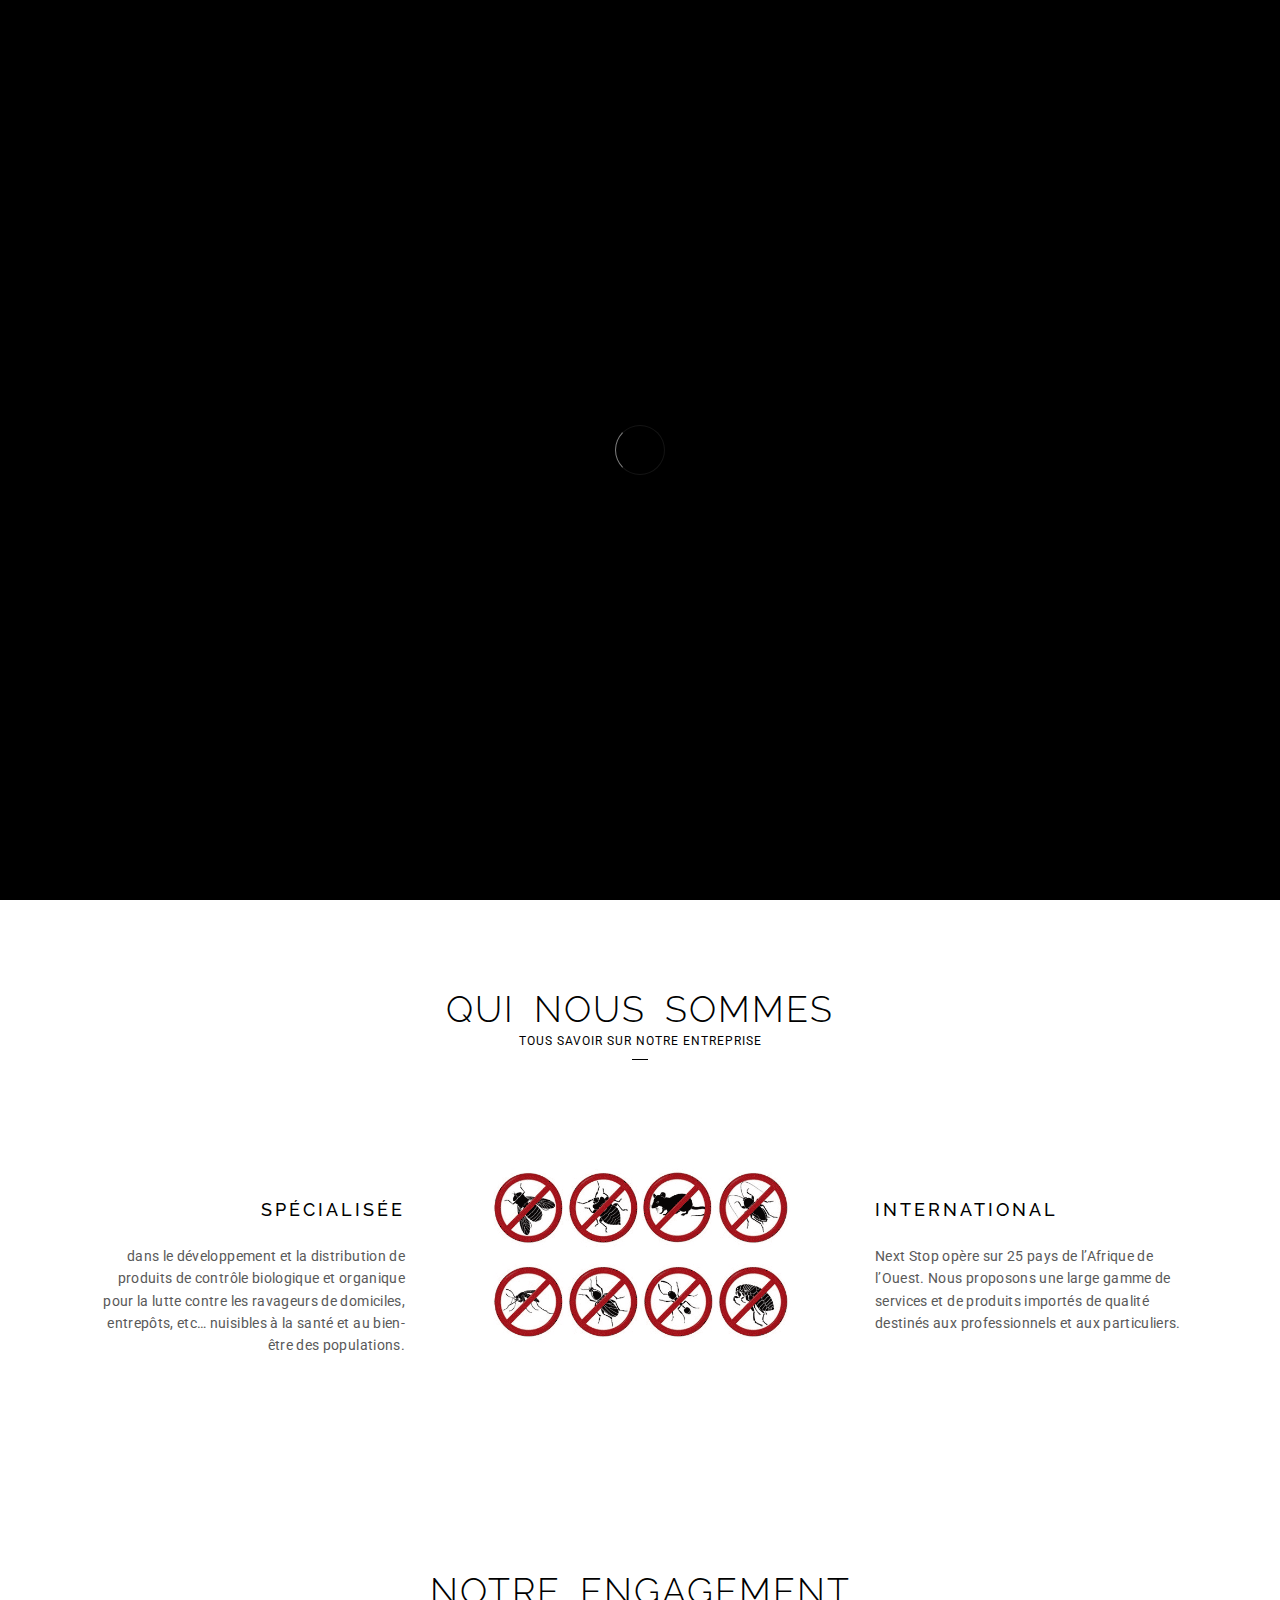
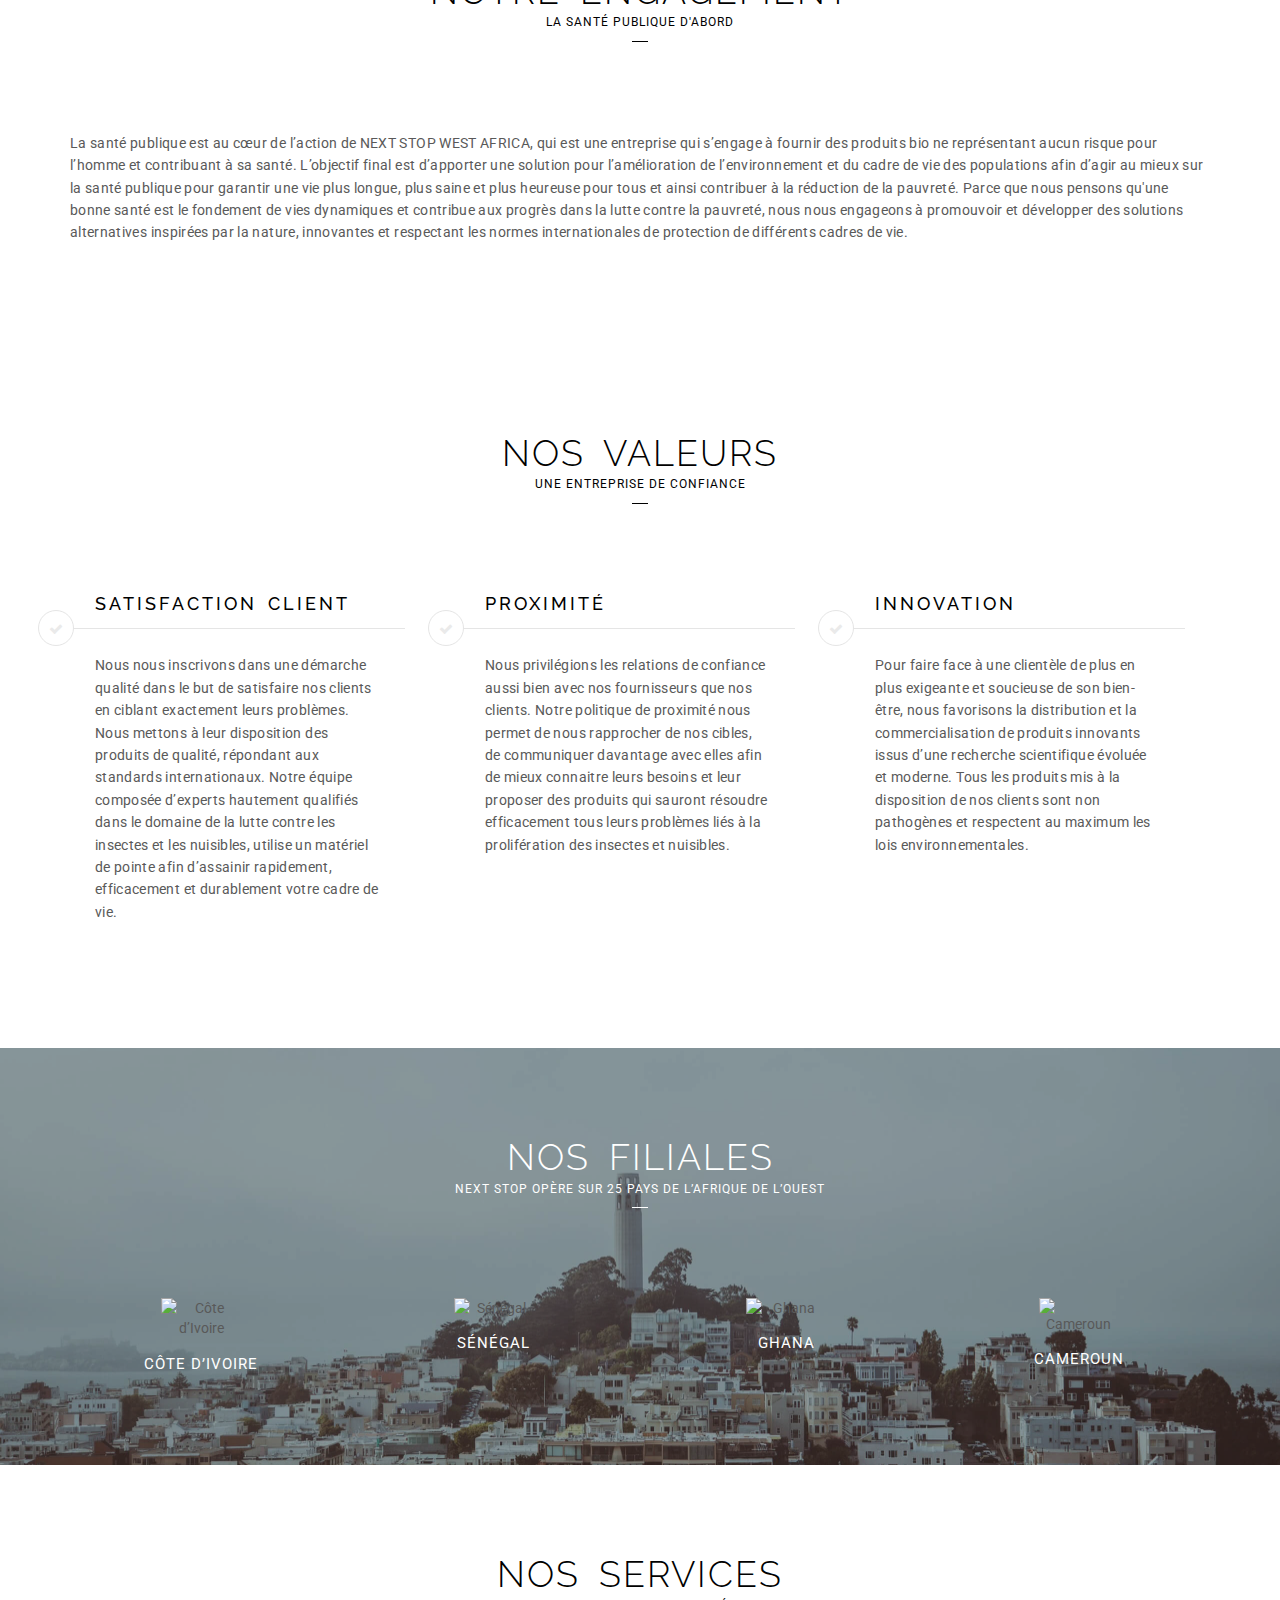
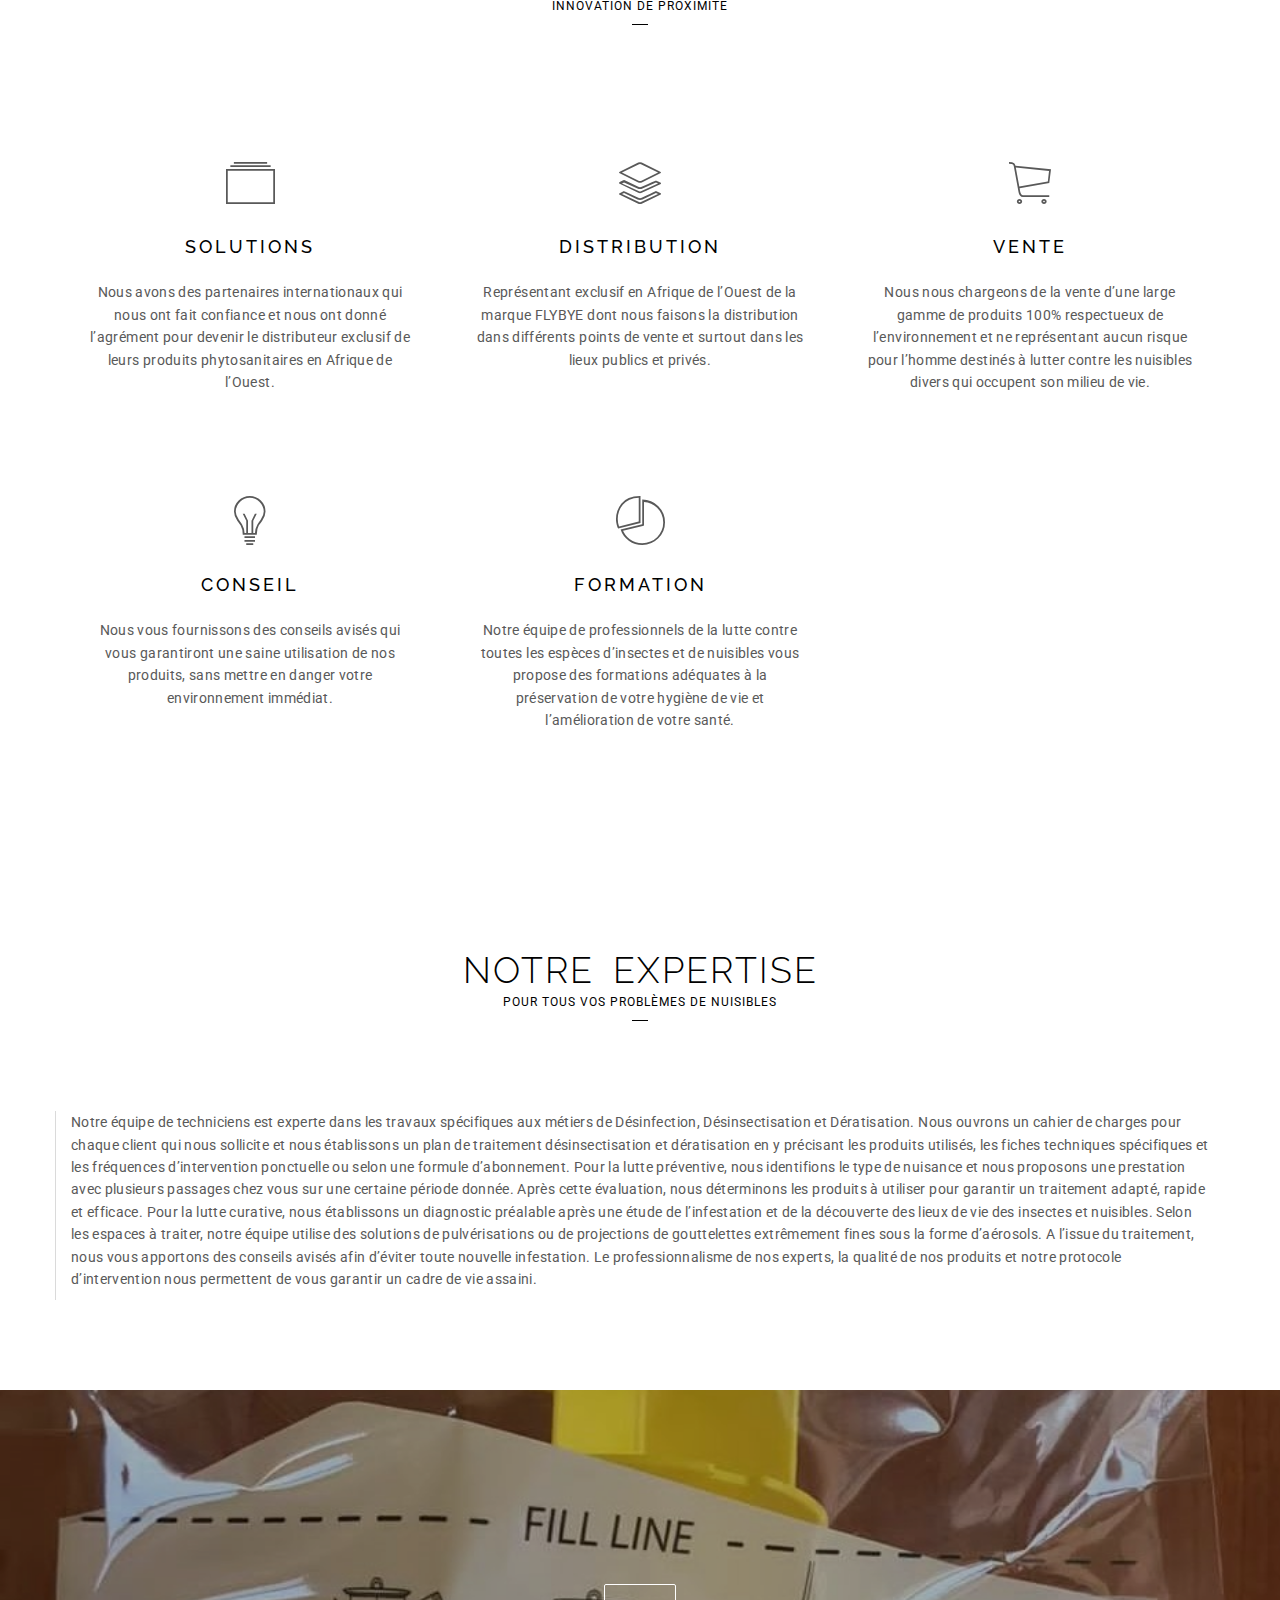
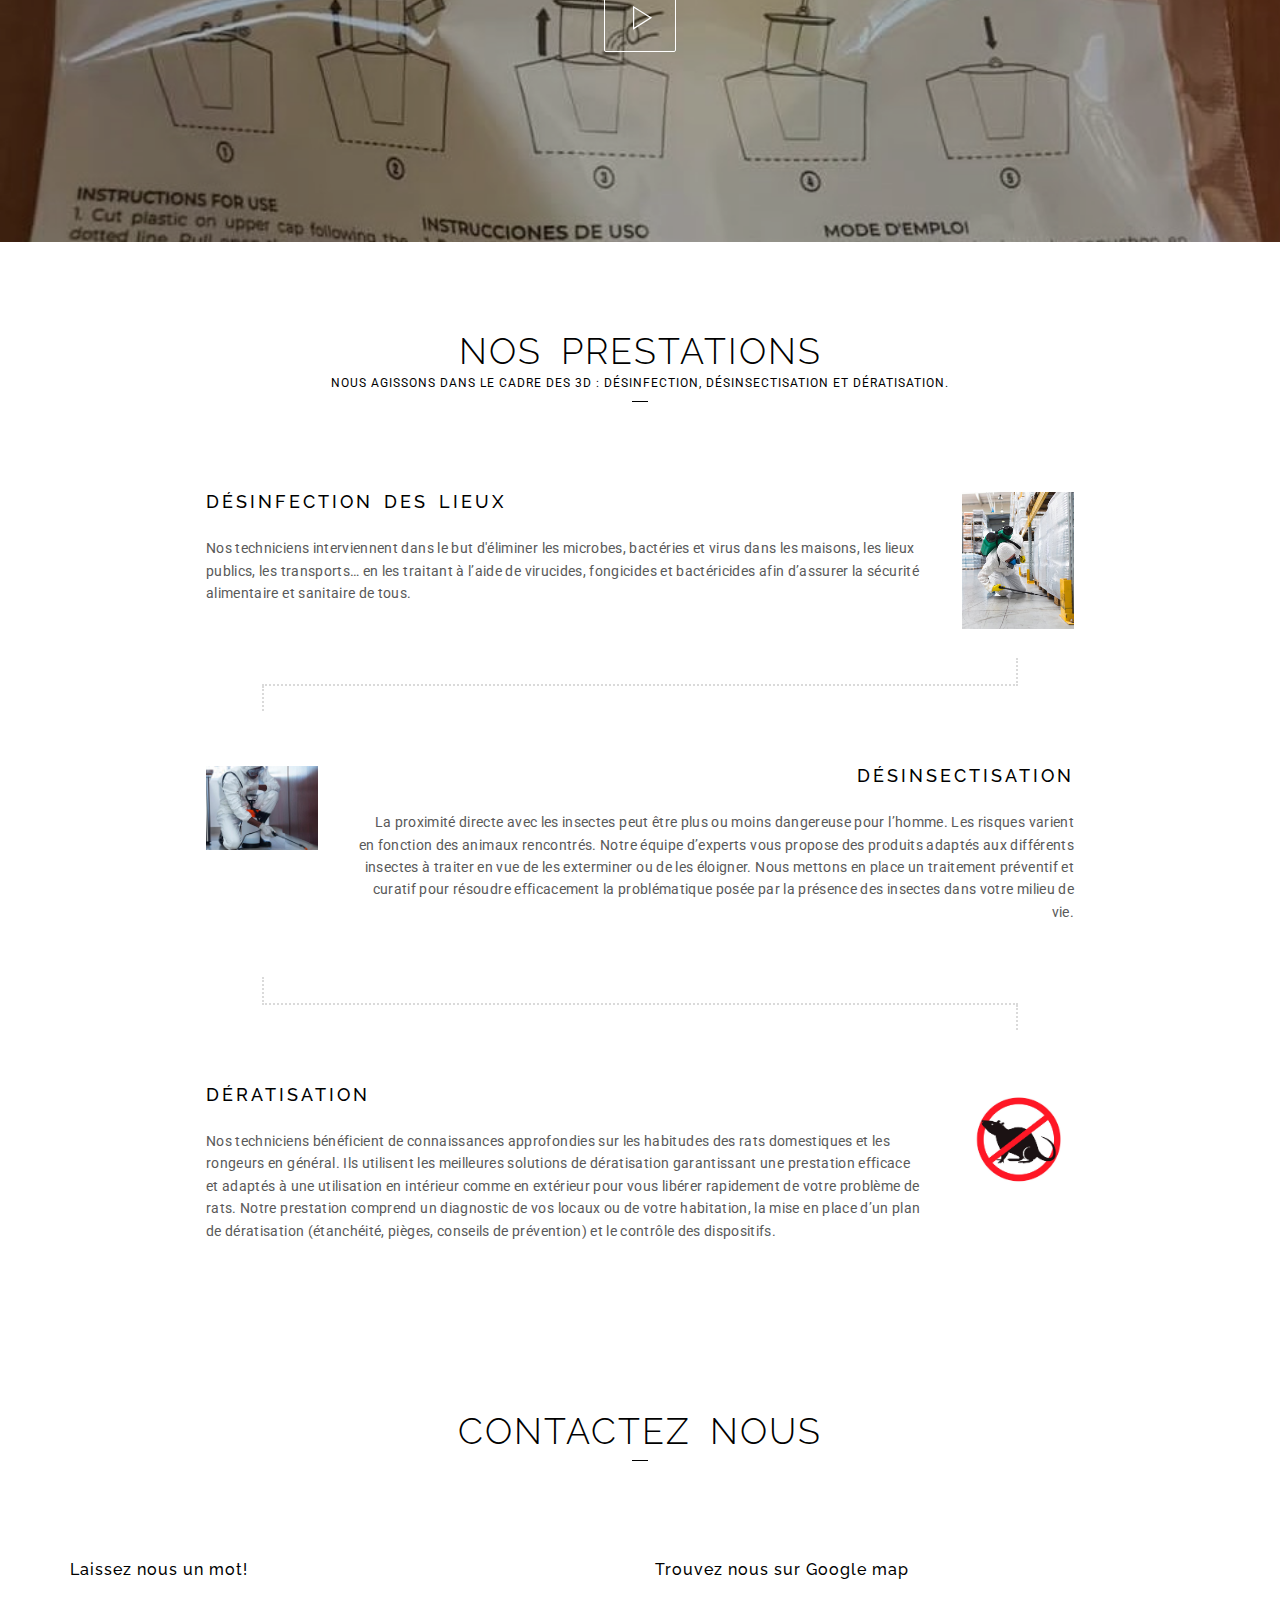
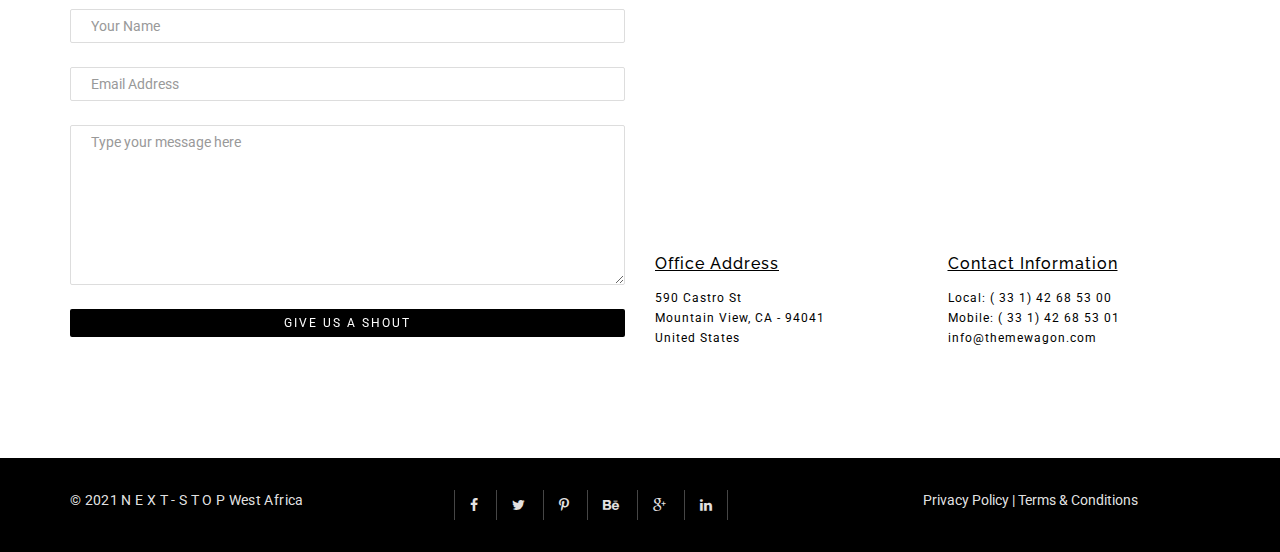
==== commit a0efde2c: "Update index.html" ====
--- a/index.html
+++ b/index.html
@@ -561,7 +561,7 @@
 
                 <!-- our-process-image -->
                 <div class="our-process-image">
-                    <img width="110px" src="assets/images/ns/disinfection-1.jpg" />
+                    <img width="200px" src="assets/images/ns/disinfection-1.jpg" />
                 </div>
 
                 <div class="our-process-text">
@@ -581,7 +581,7 @@
 
                 <!-- our-process-image -->
                 <div class="our-process-image left">
-                    <img width="110px" src="assets/images/ns/desinfection.jpg" />
+                    <img width="200px" src="assets/images/ns/desinfection.jpg" />
                 </div>
 
                 <div class="our-process-text right">
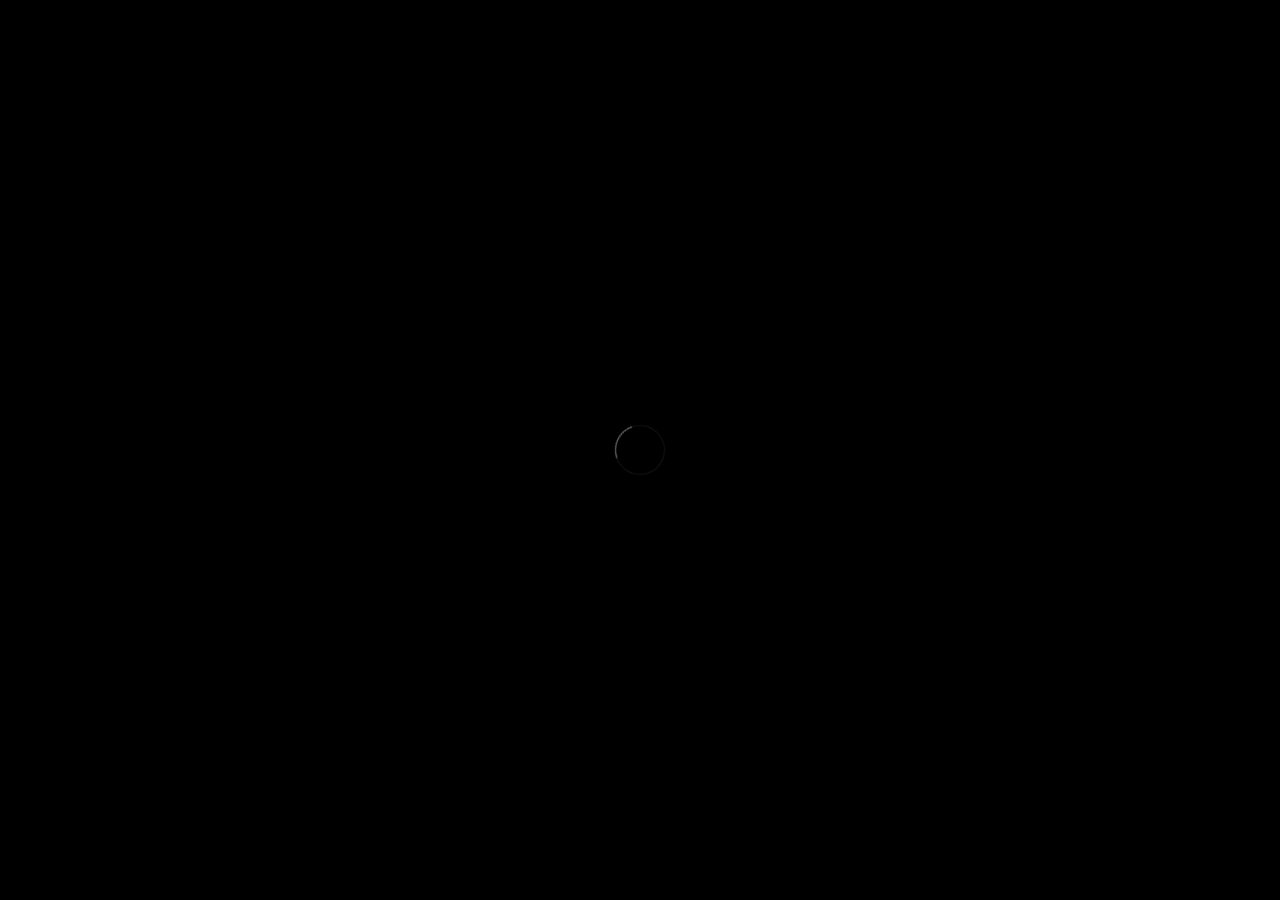
==== commit c7cef08a: "new struct and lang" ====
--- a/index.html
+++ b/index.html
@@ -6,755 +6,13 @@
     <meta name="viewport" content="width=device-width, initial-scale=1">
     <meta name="Description" content="A fat free flat responsive corporate agency templae">
     <meta name="keywords" content="Agency, Corporate">
+    <meta http-equiv="refresh" content="0; url=/en" />
 
     <title>N E X T  -  S T O P </title>
-
-    <link rel="shortcut icon" href="assets/images/favicons/favicon.ico" />
-    <link rel="apple-touch-icon" sizes="57x57" href="assets/images/favicons/apple-icon-57x57.png">
-    <link rel="apple-touch-icon" sizes="60x60" href="assets/images/favicons/apple-icon-60x60.png">
-    <link rel="apple-touch-icon" sizes="72x72" href="assets/images/favicons/apple-icon-72x72.png">
-    <link rel="apple-touch-icon" sizes="76x76" href="assets/images/favicons/apple-icon-76x76.png">
-    <link rel="apple-touch-icon" sizes="114x114" href="assets/images/favicons/apple-icon-114x114.png">
-    <link rel="apple-touch-icon" sizes="120x120" href="assets/images/favicons/apple-icon-120x120.png">
-    <link rel="apple-touch-icon" sizes="144x144" href="assets/images/favicons/apple-icon-144x144.png">
-    <link rel="apple-touch-icon" sizes="152x152" href="assets/images/favicons/apple-icon-152x152.png">
-    <link rel="apple-touch-icon" sizes="180x180" href="assets/images/favicons/apple-icon-180x180.png">
-    <link rel="icon" type="image/png" sizes="192x192"  href="assets/images/favicons/android-icon-192x192.png">
-    <link rel="icon" type="image/png" sizes="32x32" href="assets/images/favicons/favicon-32x32.png">
-    <link rel="icon" type="image/png" sizes="96x96" href="assets/images/favicons/favicon-96x96.png">
-    <link rel="icon" type="image/png" sizes="16x16" href="assets/images/favicons/favicon-16x16.png">
-    <link rel="manifest" href="assets/images/favicons/manifest.json">
-    <meta name="msapplication-TileColor" content="#000000">
-    <meta name="msapplication-TileImage" content="assets/images/favicons/ms-icon-144x144.png">
-    <meta name="theme-color" content="#000000">
-
-
-    <!-- css -->
-    <link rel="stylesheet" href="assets/lib/bootstrap/dist/css/bootstrap.css">
-    <link rel="stylesheet" href="assets/lib/fontawesome/css/font-awesome.min.css">
-    <link rel="stylesheet" href="assets/lib/ionicons/css/ionicons.css">
-    <link rel="stylesheet" href="assets/lib/owlcarousel/owl-carousel/owl.carousel.css">
-    <link rel="stylesheet" href="assets/lib/owlcarousel/owl-carousel/owl.theme.css">
-    <link rel="stylesheet" href="assets/lib/FlexSlider/flexslider.css">
-    <link rel="stylesheet" href="assets/lib/magnific-popup/dist/magnific-popup.css"/>
-
-    <link rel="stylesheet" href="http://fonts.googleapis.com/css?family=Raleway:100,300,400">
-    <link rel="stylesheet" href="http://fonts.googleapis.com/css?family=Roboto:100,300,400">
-
-    <link rel="stylesheet" href="assets/css/main.css">
-    <link rel="stylesheet" href="assets/css/ie_fix.css">
-
-    <script src="assets/lib/components-modernizr/modernizr.js"></script>
-    <script src="assets/lib/jquery/dist/jquery.js"></script>
-    <script src="assets/lib/bootstrap/dist/js/bootstrap.js"></script>
+ 
 
 </head>
 
-<body data-spy="scroll" data-target="#main-nav-collapse" data-offset="100">
-
-<div class="page-loader">
-    <div class="loader">Loading...</div>
-</div>
-<!-- Fixed Top Navigation -->
-<nav id="fixedTopNav" class="navbar navbar-fixed-top main-navigation" itemscope itemtype="https://schema.org/SiteNavigationElement" >
-    <div class="container">
-
-        <div class="navbar-header">
-
-            <button type="button" class="navbar-toggle collapsed" data-toggle="collapse" data-target="#main-nav-collapse">
-                <span class="sr-only">Toggle navigation</span>
-                <span class="ion-drag"></span>
-            </button>
-
-            <!-- Logo -->
-            <div class="navbar-brand" itemscope itemtype="https://schema.org/Organization">
-                <span itemprop="name" class="sr-only">Reign</span>
-                <a itemprop="url" href="index.html">
-                    N E X T  <em>-</em>  S T O P
-                </a>
-            </div>
-            <!-- /Logo -->
-
-        </div><!-- /.navbar-header -->
-
-        <!-- Navigation Links -->
-        <div class="collapse navbar-collapse" id="main-nav-collapse">
-            <ul class="nav navbar-nav navbar-right">
-
-                <li><a href="#" itemprop="url">
-                    <span itemprop="name">Home</span>
-                </a></li>                
-                <li><a href="#about-us" itemprop="url">
-                    <span itemprop="name">About</span>
-                </a></li>
-
-                <!-- <li><a href="#valeurs" itemprop="url">
-                    <span itemprop="name">Values</span>
-                </a></li> -->
-                
-                <!-- <li><a href="#filliales" itemprop="url">
-                    <span itemprop="name">Filliales</span>
-                </a></li> -->
-                
-
-                <li><a href="#services" itemprop="url">
-                    <span itemprop="name">Services</span>
-                </a></li>
-
-                <li><a href="#expertise" itemprop="url">
-                    <span itemprop="name">Expertise</span>
-                </a></li>
-
-                <li><a href="#prestation" itemprop="url">
-                    <span itemprop="name">Prestation</span>
-                </a></li>
- 
-
-                <li><a href="#contact" itemprop="url">
-                    <span itemprop="name">Contact</span>
-                </a></li>
-            </ul>
-        </div>
-        <!-- /Navigation Links -->
-
-    </div><!-- /.container -->
-</nav>
-<!-- /Fixed Top Navigation -->
-
-<!-- Header -->
-<header id="header" class="header-wrapper home-parallax home-fade dark-bg  bg-06">
-    <div class="color-overlay"></div>
-    <div class="header-wrapper-inner">
-        <div class="container">
-
-            <div class="intro">
-                <!-- <h1>NEXT STOP    <span class="rotate"> west,est,south</span> AFRICA</h1> -->
-                <h1>NEXT STOP WEST AFRICA</h1>
-                <p>produits de contrôle biologique et organique </p>
-                <a href="#services" class="btn btn-default-o onPageNav">Our Services</a>
-            </div><!-- /.intro -->
-
-        </div><!-- /.container -->
-
-    </div><!-- /.header-wrapper-inner -->
-</header>
-<!-- /Header -->
-<!-- About Us -->
-<section id="about-us" class="section about-us">
-    <div class="container">
-
-        <!---->
-        <header class="section-heading">
-            <h2>QUI NOUS SOMMES</h2>
-            <span>Tous savoir sur notre entreprise  </span>
-        </header><!-- section-heading -->
-        <!---->
-
-        <div class="section-content">
-            <div class="row">
-                <div class="col-sm-4">
-
-                    <!-- about-left -->
-                    <div class="about-content left">
-                        <h4>spécialisée </h4>
-                        <p>dans le développement et la distribution de produits de contrôle biologique et organique pour la lutte contre les ravageurs de domiciles, entrepôts, etc… nuisibles à la santé et au bien-être des populations.
-                        </p>
-                    </div>
-
-                </div><!-- col-sm-4 -->
-
-                <div class="col-sm-4">
-
-                    <!-- about-center -->
-                    <figure class="about-content center">
-                        <!-- <img class="img-responsive center-block" src="https://media.istockphoto.com/photos/fumigator-sanitizing-cleaning-and-disinfection-coronavirus-pandemic-picture-id1308788817?s=612x612" alt=""> -->
-                        <!-- <img class="img-responsive center-block" src="https://media.istockphoto.com/vectors/pest-control-design-insect-vector-design-bug-illustration-vector-id1139930309?s=612x612" alt=""> -->
-                        <img class="img-responsive center-block" src="assets/images/ns/insectes.png" alt="">
-                    </figure>
-
-                </div><!-- col-sm-4 -->
-
-                <div class="col-sm-4">
-
-                    <!-- about-right -->
-                    <div class="about-content right">
-                        <h4>International</h4>
-                        <p>Next Stop opère sur 25 pays de l’Afrique de l’Ouest.
-                            Nous proposons une large gamme de services et de produits importés de qualité destinés aux professionnels et aux particuliers.
-                        </p>
-                    </div>
-
-                </div><!-- col-sm-4 -->
-            </div><!-- row -->
-        </div><!-- section-content -->
-    </div><!-- container -->
-</section>
-<!-- /About Us -->
-
-<!-- Engagement -->
-<section id="about-us" class="section about-us">
-    <div class="container">
-
-        <!---->
-        <header class="section-heading">
-            <h2>NOTRE ENGAGEMENT </h2>
-            <span>La santé publique d'abord  </span>
-        </header><!-- section-heading -->
-        <!---->
-
-        <div class="section-content">
-            <div class="row">
-                <div class="col-sm-12 lborder">
-
-                    <div class="service">
-                        
-                        <div class="about-service">
-                            <!-- <h4 class="text-center">Satisfaction client  </h4> -->
-                            <p class="text-left">
-                                La santé publique est au cœur de l’action de NEXT STOP WEST AFRICA, qui est  une entreprise qui s’engage à fournir des produits bio ne représentant aucun risque pour l’homme et contribuant à sa santé. L’objectif final est d’apporter une solution pour l’amélioration de l’environnement et du cadre de vie des populations afin d’agir au mieux sur la santé publique pour garantir une vie plus longue, plus saine et plus heureuse pour tous et ainsi contribuer à la réduction de la pauvreté. 
-                                Parce que nous pensons qu'une bonne santé est le fondement de vies dynamiques et contribue aux progrès dans la lutte contre la pauvreté, nous nous engageons à promouvoir et développer des solutions alternatives inspirées par la nature, innovantes et respectant les normes internationales de protection de différents cadres de vie. 
-                            </p>
-                        </div>
-                    </div>
-
-
-                </div><!-- col-sm-4 -->                
-                 
-            </div><!-- row -->
-        </div><!-- section-content -->
-    </div><!-- container -->
-</section>
-<!-- /Engagement -->
-
-<!-- Why-choose-us -->
-<section id="valeurs" class="section why-choose-us">
-    <div class="container">
-        <header class="section-heading">
-            <h2>Nos valeurs</h2>
-            <span>Une entreprise de confiance</span>
-        </header>
-
-        <div class="section-content">
-            <div class="row">
-                <div class="col-sm-4 why-explain-wrap">
-
-                    <!-- why-choose-us-text -->
-                    <h4>Satisfaction client </h4>
-                    <div class="why-explain top top-1">
-                        <p>
-                            Nous nous inscrivons dans une démarche qualité dans le but de satisfaire nos clients en ciblant exactement leurs problèmes. Nous mettons à leur disposition des produits de qualité, répondant aux standards internationaux. Notre équipe composée d’experts hautement qualifiés dans le domaine de la lutte contre les insectes et les nuisibles, utilise un matériel de pointe afin d’assainir rapidement, efficacement et durablement votre cadre de vie.  
-                        </p>
-                    </div>
-
-                </div><!-- col-md-4 col-sm-6 -->
-
-                <div class="col-sm-4 why-explain-wrap">
-
-                    <!-- why-choose-us-text -->
-                    <h4>Proximité</h4>
-                    <div class="why-explain top top-2">
-                        <p>
-                            Nous privilégions les relations de confiance aussi bien avec nos fournisseurs que nos clients. Notre politique de proximité nous permet de nous rapprocher de nos cibles, de communiquer davantage avec elles afin de mieux connaitre leurs besoins et leur proposer des produits qui sauront résoudre efficacement tous leurs problèmes liés à la prolifération des insectes et nuisibles.
-                        </p>
-                    </div>
-
-                </div><!-- col-md-4 col-sm-6 -->
-
-                <div class="col-sm-4 why-explain-wrap">
-
-                    <!-- why-choose-us-text -->
-                    <h4>Innovation </h4>
-                    <div class="why-explain top top-3">
-                        <p>
-                            Pour faire face à une clientèle de plus en plus exigeante et soucieuse de son bien-être, nous favorisons la distribution et la commercialisation de produits innovants issus d’une recherche scientifique évoluée et moderne. Tous les produits mis à la disposition de nos clients sont non pathogènes et respectent au maximum les lois environnementales.
-                        </p>
-                    </div>
-
-                </div><!-- col-md-4 col-sm-6 -->
-
-            </div><!-- row -->
-
-     
-
-        </div><!-- section-content -->
-    </div><!-- container -->
-</section>
-<!-- /Why-choose-us -->
-<!-- Fun filiales -->
-<section id="filiales" class="section dark-bg funfacts">
-    <div class="color-overlay"></div>
-    <div class="container">
-        <header class="section-heading">
-            <h2>Nos filiales </h2>
-            <span>Next Stop opère sur 25 pays de l’Afrique de l’Ouest</span>
-        </header>
-
-        <div class="section-content">
-            <div class="row">
-                <div class="col-sm-3">
-                    <div class="counter-box">
-                       
-                        <figure>
-                            <img width="80px" class="img-responsive center-block" alt="Côte d’Ivoire" src="http://purecatamphetamine.github.io/country-flag-icons/3x2/CI.svg"/>
-                        </figure>
-                        
-                        <div class="count-description">Côte d’Ivoire</div>
-                    </div>
-                </div>
-
-                <div class="col-sm-3">
-                    <div class="counter-box">
-                       
-                        <figure>
-                            <img width="80px" class="img-responsive center-block" alt="Sénégal" src="http://purecatamphetamine.github.io/country-flag-icons/3x2/SN.svg"/>
-                        </figure>
-                        
-                        <div class="count-description">Sénégal</div>
-                    </div>
-                </div>
-                <div class="col-sm-3">
-                    <div class="counter-box">
-                       
-                        <figure>
-                            <img width="80px" class="img-responsive center-block" alt="Ghana" src="http://purecatamphetamine.github.io/country-flag-icons/3x2/GH.svg"/>
-                        </figure>
-                        
-                        <div class="count-description">Ghana</div>
-                    </div>
-                </div>                
-
-                <div class="col-sm-3">
-                    <div class="counter-box">
-                       
-                        <figure>
-                            <img width="80px" class="img-responsive center-block" alt="Cameroun" src="http://purecatamphetamine.github.io/country-flag-icons/3x2/CM.svg"/>
-                        </figure>
-                        
-                        <div class="count-description">Cameroun</div>
-                    </div>
-                </div>
-            </div><!-- row -->
-        </div><!-- section-content -->
-    </div><!-- container -->
-</section>
-<!-- /filiales -->
-
-<!-- Service -->
-<section id="services" class="section services">
-    <div class="container">
-
-        <!---->
-        <header class="section-heading">
-            <h2>Nos Services</h2>
-            <span>Innovation de Proximité  </span>
-        </header>
-        <!---->
-
-        <div class="section-content">
-            <div class="row">
-                <div class="col-sm-4">
-
-                    <!-- service -->
-                    <div class="service">
-                        <div class="service-icon text-center">
-                            <span class="ion-ios-albums-outline"></span>
-                        </div>
-                        <div class="about-service">
-                            <h4 class="text-center"> solutions </h4>
-                            <p class="text-center">Nous avons des partenaires internationaux qui nous ont fait confiance et nous ont donné l’agrément pour devenir le distributeur exclusif de leurs produits phytosanitaires en Afrique de l’Ouest.</p>
-                        </div>
-                    </div>
-
-                </div><!-- col-sm-4 -->
-
-                <div class="col-sm-4">
-
-                    <!-- service -->
-                    <div class="service">
-                        <div class="service-icon text-center">
-                            <!-- <span class="fa fa-truck"></span> -->
-                            <span class="ion-social-buffer-outline"></span>
-                        </div>
-                        <div class="about-service">
-                            <h4 class="text-center">Distribution </h4>
-                            <p class="text-center">
-                                Représentant exclusif en Afrique de l’Ouest de la marque FLYBYE dont nous faisons la distribution dans différents points de vente et surtout dans les lieux publics et privés.
-                            </p>
-                        </div>
-                    </div>
-
-                </div><!-- col-sm-4 -->
-
-                <div class="col-sm-4">
-
-                    <!-- service -->
-                    <div class="service">
-                        <div class="service-icon text-center">
-                            <!-- <span class="ion-social-buffer-outline"></span> -->
-                            <span class="ion-ios-cart-outline"></span>
-                        </div>
-                        <div class="about-service">
-                            <h4 class="text-center">Vente </h4>
-                            <p class="text-center">
-                                Nous nous chargeons de la vente d’une large gamme de produits 100% respectueux de l’environnement et ne représentant aucun risque pour l’homme destinés à lutter contre les nuisibles divers qui occupent son milieu de vie.
-                            </p>
-                        </div>
-                    </div>
-
-                </div><!-- col-sm-4 -->
-            </div><!-- row -->
-
-            <div class="row secondrow">
-                <div class="col-sm-4">
-
-                    <!-- service -->
-                    <div class="service">
-                        <div class="service-icon text-center">
-                            <span class="ion-ios-lightbulb-outline"></span>
-                        </div>
-                        <div class="about-service">
-                            <h4 class="text-center">Conseil </h4>
-                            <p class="text-center">Nous vous fournissons des conseils avisés qui vous garantiront une saine utilisation de nos produits, sans mettre en danger votre environnement immédiat.</p>
-                        </div>
-                    </div>
-
-                </div><!-- col-sm-4 -->
-
-                <div class="col-sm-4">
-
-                    <!-- service -->
-                    <div class="service">
-                        <div class="service-icon text-center">
-                            <span class="ion-ios-pie-outline"></span>
-                        </div>
-                        <div class="about-service">
-                            <h4 class="text-center">Formation </h4>
-                            <p class="text-center">
-                                Notre équipe de professionnels de la lutte contre toutes les espèces d’insectes et de nuisibles vous propose des formations adéquates à la préservation de votre hygiène de vie et l’amélioration de votre santé. 
-                            </p>
-                        </div>
-                    </div>
-
-                </div><!-- col-sm-4 -->
-
-                <div class="col-sm-4">
-
-                    <!-- service -->
-                    <!-- <div class="service last">
-                        <div class="service-icon text-center">
-                            <span class="ion-ios-cart-outline"></span>
-                        </div>
-                        <div class="about-service">
-                            <h4 class="text-center">Business Solution</h4>
-                            <p class="text-center">
-                                Praesent dapibus eleifend aug eget sollicitudin velit malesuada Aliquam blandit diam feugiat ex eget sollicitudin eget.
-                            </p>
-                        </div>
-                    </div> -->
-
-                </div><!-- col-sm-4 -->
-            </div><!-- row -->
-        </div><!-- section-content -->
-    </div><!-- container -->
-</section>
-<!-- Service -->
-
-<!-- Expertise -->
-<section id="expertise" class="section team">
-    <div class="container">
-        <header class="section-heading">
-            <h2>Notre Expertise </h2>
-            <span>POUR TOUS VOS PROBLÈMES DE NUISIBLES</span>
-        </header>
-
-        <div class="section-content">
-            <div class="row">
-                <div class="col-sm-12 lborder">
-
-                    <div class="service">
-                        
-                        <div class="about-service">
-                            <!-- <h4 class="text-center">Satisfaction client  </h4> -->
-                            <p class="text-left">
-                                Notre équipe de techniciens est experte dans les travaux spécifiques aux métiers de Désinfection, Désinsectisation et Dératisation. 
-                                Nous ouvrons un cahier de charges pour chaque client qui nous sollicite et nous établissons un plan de traitement désinsectisation et dératisation en y précisant les produits utilisés, les fiches techniques spécifiques et les fréquences d’intervention ponctuelle ou selon une formule d’abonnement.
-                                Pour la lutte préventive, nous identifions le type de nuisance et nous proposons une prestation avec plusieurs passages chez vous sur une certaine période donnée. Après cette évaluation, nous déterminons les produits à utiliser pour garantir un traitement adapté, rapide et efficace. 
-                                
-                                Pour la lutte curative, nous établissons un diagnostic préalable après une étude de l’infestation et de la découverte des lieux de vie des insectes et nuisibles.
-                                Selon les espaces à traiter, notre équipe utilise des solutions de pulvérisations ou de projections de gouttelettes extrêmement fines sous la forme d’aérosols. A l’issue du traitement, nous vous apportons des conseils avisés afin d’éviter toute nouvelle infestation.
-                                
-                                Le professionnalisme de nos experts, la qualité de nos produits et notre protocole d’intervention nous permettent de vous garantir un cadre de vie assaini. 
-                            </p>
-                        </div>
-                    </div>
-
-
-                </div><!-- col-sm-4 -->
-
-     
-            </div><!-- row -->
-        </div><!-- section-content -->
-    </div><!-- container -->
-</section>
-<!-- /Expertise -->
-<!-- Video -->
-<section id="video" class="section video-player dark-bg">
-    <div class="color-overlay"></div>
-
-    <div class="container" id="video-info">
-        <div class="row">
-            <div class="col-sm-5">
-
-                <!-- video-left -->
-                <div class="video-left">
-                    <!-- Watch Our<br>Video -->
-                </div>
-
-            </div><!-- col-sm-4 -->
-
-            <div class="col-sm-2">
-
-                <!-- Play Button -->
-                <a id="playVideo" href="#" class="btn video-icon">
-                    <i class="ion-ios-play-outline"></i>
-                </a>
-
-            </div><!-- col-sm-4 -->
-
-            <div class="col-sm-5">
-
-                <!-- video-right -->
-                <div class="video-right">
-                    <!-- Create Your Own Slogan <br>Golden Ratio <br>Here -->
-                </div>
-
-            </div><!-- col-sm-4 -->
-        </div><!-- row -->
-
-    </div><!-- container -->
-
-</section>
-
-<div class="container" id="video-container">
-    <div class="row">
-        <div class="col-md-8 col-md-offset-2">
-            <div id="ytPlayer" class="embed-responsive embed-responsive-16by9">
-                <iframe  class="embed-responsive-item" title="YouTube video player" src="http://www.youtube.com/embed/w9j3-ghRjBs?enablejsapi=1"></iframe>
-            </div><!--ytPlayer-->
-        </div>
-    </div>
-</div>
-
-<!-- /Video -->
-<!-- Our Process -->
-<section id="prestation" class="section our-process">
-    <div class="container">
-        <header class="section-heading">
-            <!-- <h2>How We Did It</h2> -->
-            <h2>NOS PRESTATIONS</h2>
-            <span>  Nous agissons dans le cadre des 3D : Désinfection, Désinsectisation et Dératisation.  </span>
-            <!-- <span>  Désinfection, Désinsectisation et Dératisation. </span> -->
-        </header>
-
-        <div class="section-content">
-            <div class="process">
-
-                <!-- our-process-image -->
-                <div class="our-process-image">
-                    <img width="200px" src="assets/images/ns/disinfection-1.jpg" />
-                </div>
-
-                <div class="our-process-text">
-                    <!-- our-process-text -->
-                    <!-- <h4>Analysis &amp; Planing</h4> -->
-                    <h4>Désinfection des lieux </h4>
-                    <p> Nos techniciens interviennent dans le but d'éliminer les microbes, bactéries et virus dans les maisons, les lieux publics, les transports… en les traitant à l’aide de virucides, fongicides et bactéricides afin d’assurer la sécurité alimentaire et sanitaire de tous. </p>
-                </div>
-
-            </div><!-- process -->
-
-            <!-- divider -->
-            <div class="divider divider-right hidden-xs">
-            </div>
-
-            <div class="process">
-
-                <!-- our-process-image -->
-                <div class="our-process-image left">
-                    <img width="200px" src="assets/images/ns/desinfection.jpg" />
-                </div>
-
-                <div class="our-process-text right">
-
-                    <!-- our-process-text -->
-                    <!-- <h4>Design &amp; Development</h4> -->
-                    <h4>Désinsectisation</h4>
-                    <p>La proximité directe avec les insectes peut être plus ou moins dangereuse pour l’homme. Les risques varient en fonction des animaux rencontrés. Notre équipe d’experts vous propose des produits adaptés aux différents insectes à traiter en vue de les exterminer ou de les éloigner. Nous mettons en place un traitement préventif et curatif pour résoudre efficacement la problématique posée par la présence des insectes dans votre milieu de vie.</p>
-
-                </div>
-            </div><!-- process -->
-
-            <!-- divider -->
-            <div class="divider divider-left hidden-xs">
-            </div>
-
-            <div class="process">
-
-                <!-- our-process-image -->
-                <div class="our-process-image">
-                    <!-- <span class="ion-ios-speedometer-outline"></span> -->
-                    <span>
-                        <img width="110px" src="assets/images/ns/deratisatio.jpg" />
-                    </span>
-                </div>
-
-                <div class="our-process-text">
-
-                    <!-- our-process-text -->
-                    <h4>Dératisation </h4>
-                    <p>Nos techniciens bénéficient de connaissances approfondies sur les habitudes des rats domestiques et les rongeurs en général. Ils utilisent les meilleures solutions de dératisation garantissant une prestation efficace et adaptés à une utilisation en intérieur comme en extérieur pour vous libérer rapidement de votre problème de rats. Notre prestation comprend un diagnostic de vos locaux ou de votre habitation, la mise en place d’un plan de dératisation (étanchéité, pièges, conseils de prévention) et le contrôle des dispositifs.</p>
-
-                </div>
-            </div><!-- process -->
-
-        </div><!-- section-content -->
-    </div><!-- container -->
-</section>
-<!-- /Our Process -->
-
-
-
-<!-- Contact-us -->
-<section id="contact" class="section contact">
-    <div class="container">
-        <!---->
-        <header class="section-heading">
-            <h2>  contactez nous</h2>
-            <!-- <span>Nous serons ravi</span> -->
-        </header>
-        <!---->
-
-        <div class="section-content">
-            <div class="row">
-                <div class="col-md-6 col-sm-5">
-                    <h5>Laissez nous un mot!</h5>
-                    <form action="php/contact-form.php" class="contact-form" id="contactForm" method="post" name="contactform">
-
-                        <div class="form-group">
-                            <input class="form-control" id="name" name="name" placeholder="Your Name" type="text" required>
-                        </div>
-
-                        <div class="form-group">
-                            <input class="form-control" id="email" name="email" placeholder="Email Address" type="email" required>
-                        </div>
-
-                        <div class="form-group">
-                            <textarea class="form-control" id="message" name="massage" placeholder="Type your message here" rows="5" required></textarea>
-                        </div>
-
-                        <div id="contactFormResponse"></div>
-
-                        <button id="cfsubmit" type="submit" class="btn btn-dark btn-block contact-submit">Give us a shout</button>
-
-                    </form>
-                </div>
-                <div class="col-md-6 col-sm-7">
-                    <h5>Trouvez nous sur Google map</h5>
-                    <div class="google-map">
-                        <div id="map"></div>
-                    </div>
-
-                    <div class="row contact-info-wrap">
-                        <div class="col-sm-6">
-                            <div>
-                                <h5>Office Address</h5>
-                                <address class="contact-info">
-                                    <span>590 Castro St</span><br>
-                                    <span>Mountain View</span>,
-                                    <span>CA </span> -
-                                    <span>94041</span><br>
-                                    <span>United States</span>
-                                </address>
-                            </div>
-
-                        </div>
-                        <div class="col-sm-6">
-                            <div>
-                                <h5>Contact Information</h5>
-                                <div class="contact-info">
-                                    Local: ( 33 1) 42 68 53 00<br>
-                                    Mobile: ( 33 1) 42 68 53 01<br>
-                                    info@themewagon.com
-                                </div>
-                            </div>
-                        </div>
-                    </div>
-                </div>
-            </div>
-        </div>
-    </div>
-</section>
-<!-- Contact-us -->
-
-
-<!-- footer -->
-<footer id="footer" class="footer">
-    <div class="container">
-        <div class="row">
-            <div class="col-md-3 col-sm-4">
-                <!-- <p class="copyright text-xs-center">&copy; 2021 Next Stop West Africa</p> -->
-                <p class="copyright text-xs-center">&copy; 2021 N E X T  -   S T O P  West Africa</p>
-            </div>
-
-            <div class="col-md-5 col-sm-4">
-                <ul class="footer-social-block">
-                    <li><a href="#"><i class="fa fa-facebook"></i></a></li>
-
-                    <li><a href="#"><i class="fa fa-twitter"></i></a></li>
-
-                    <li><a href="#"><i class="fa fa-pinterest-p"></i></a></li>
-
-                    <li><a href="#"><i class="fa fa-behance"></i></a></li>
-
-                    <li><a href="#"><i class="fa fa-google-plus"></i></a></li>
-
-                    <li><a href="#"><i class="fa fa-linkedin"></i></a></li>
-
-                </ul>
-            </div>
-
-            <div class="col-md-4 col-sm-4">
-                <div class="footer-menu text-xs-center">
-                    <a href="#">Privacy Policy</a> | <a href="">Terms &amp; Conditions</a>
-                </div>
-            </div>
-        </div>
-    </div>
-</footer>
-<!-- #footer -->
-
-<a id="totop" href="#totop"><i class="fa fa-angle-double-up"></i></a>
-<!-- js -->
-<script src="assets/lib/imagesloaded/imagesloaded.pkgd.min.js"></script>
-<script src="assets/lib/isotope/dist/isotope.pkgd.min.js"></script>
-<script src="assets/lib/owlcarousel/owl-carousel/owl.carousel.js"></script>
-<script type="text/javascript" src="https://maps.googleapis.com/maps/api/js?sensor=false"></script>
-<script src="assets/lib/waypoints/lib/jquery.waypoints.min.js"></script>
-<script src="assets/lib/waypoints/lib/shortcuts/inview.min.js"></script>
-
-<script src="assets/lib/FlexSlider/jquery.flexslider.js"></script>
-<script src="assets/lib/simple-text-rotator/jquery.simple-text-rotator.js"></script>
-<script src="assets/lib/jquery.mb.YTPlayer/dist/jquery.mb.YTPlayer.min.js"></script>
-<script src="assets/lib/magnific-popup/dist/jquery.magnific-popup.js"></script>
-
-<script src="assets/js/main.js"></script>
-
-<!--[if lt IE 10]>
-<script>
-    $('input, textarea').placeholder();
-</script>
-<![endif]-->
-
-</body>
+<body data-spy="scroll" data-target="#main-nav-collapse" data-offset="100"> </body>
 </html>
 
